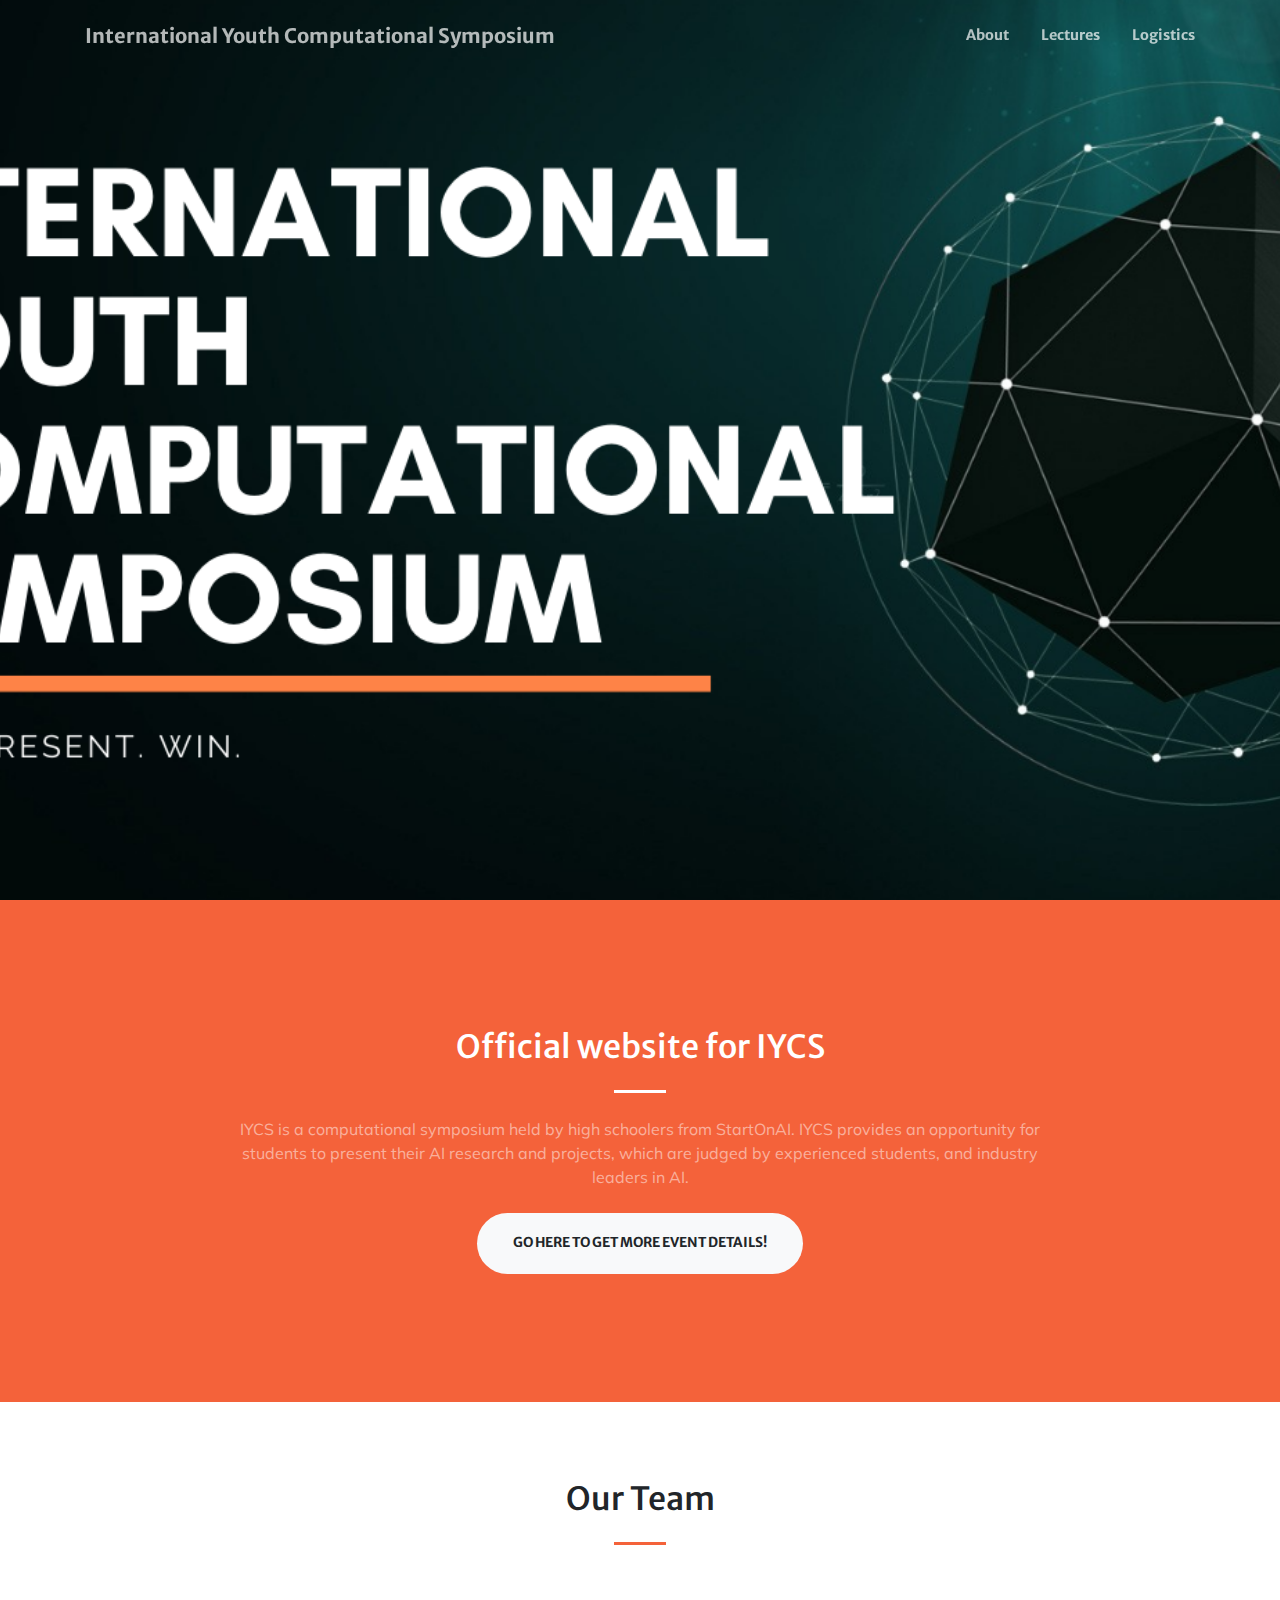
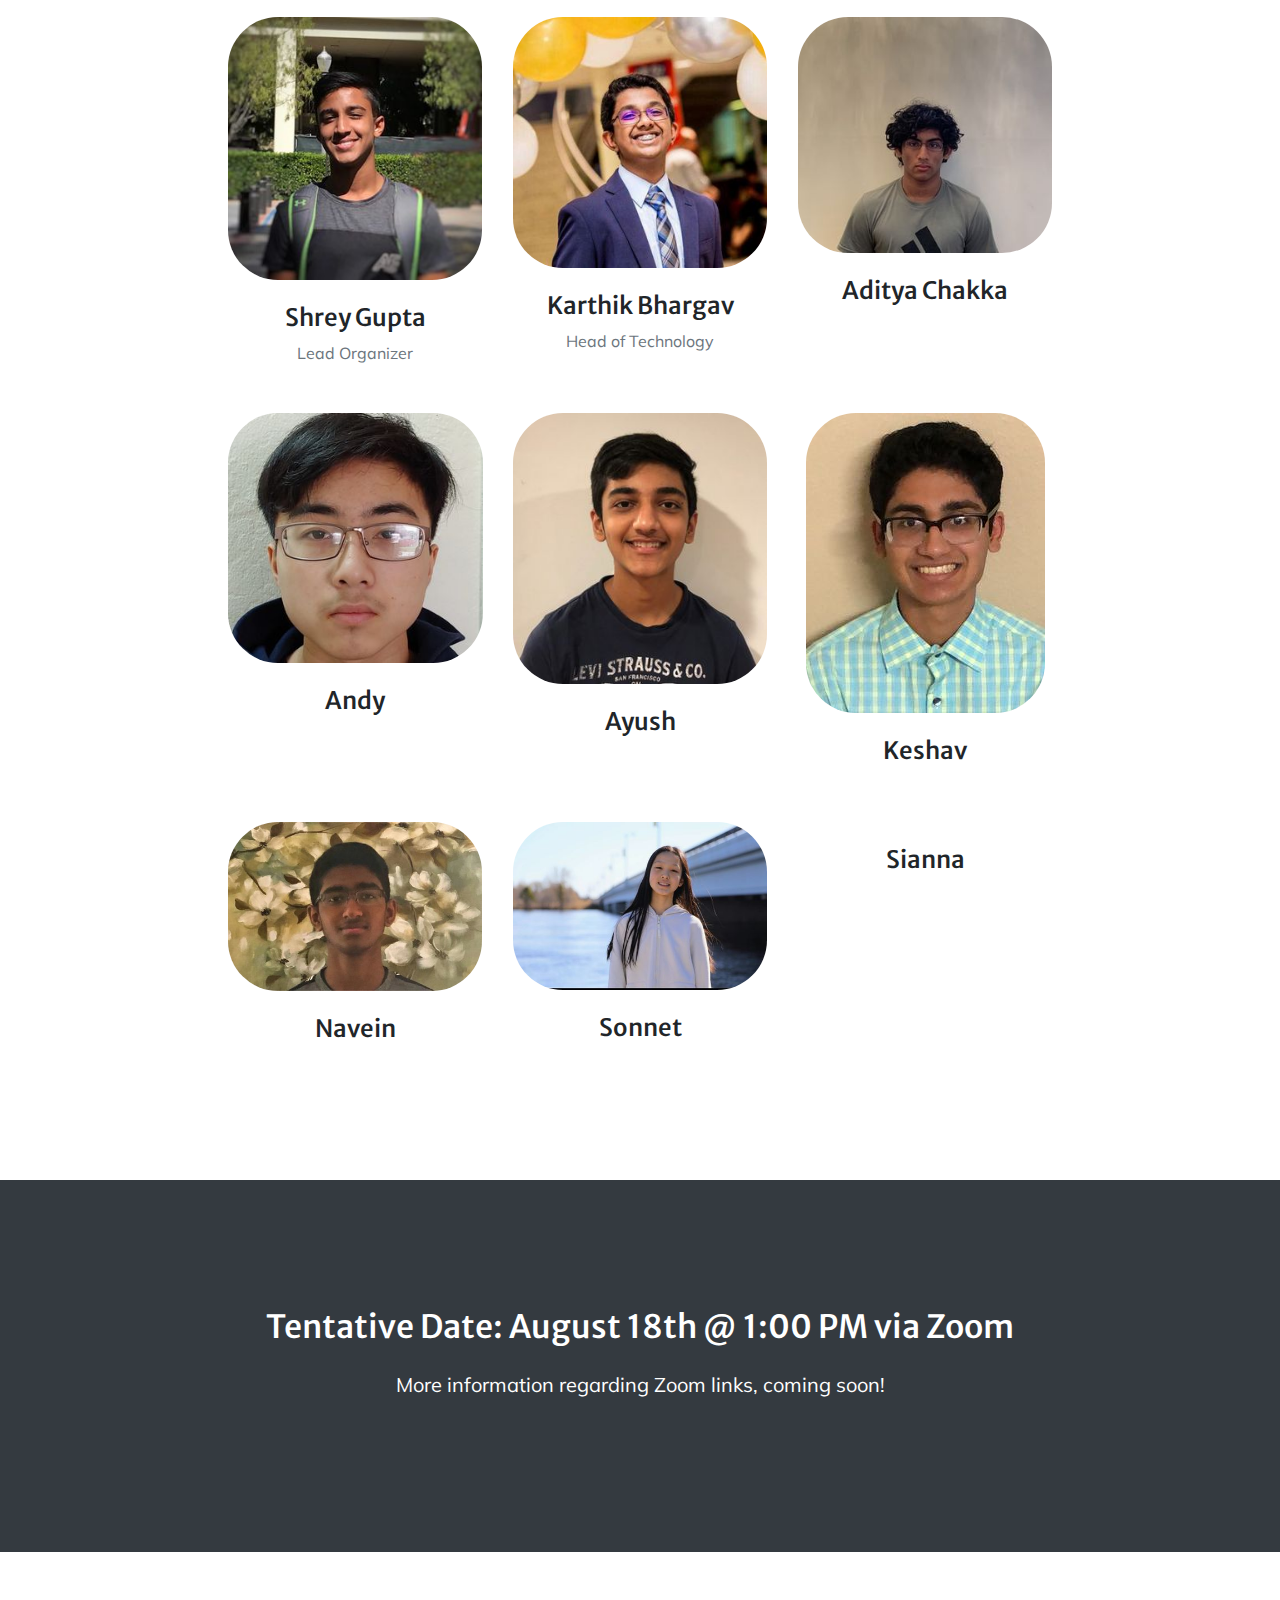
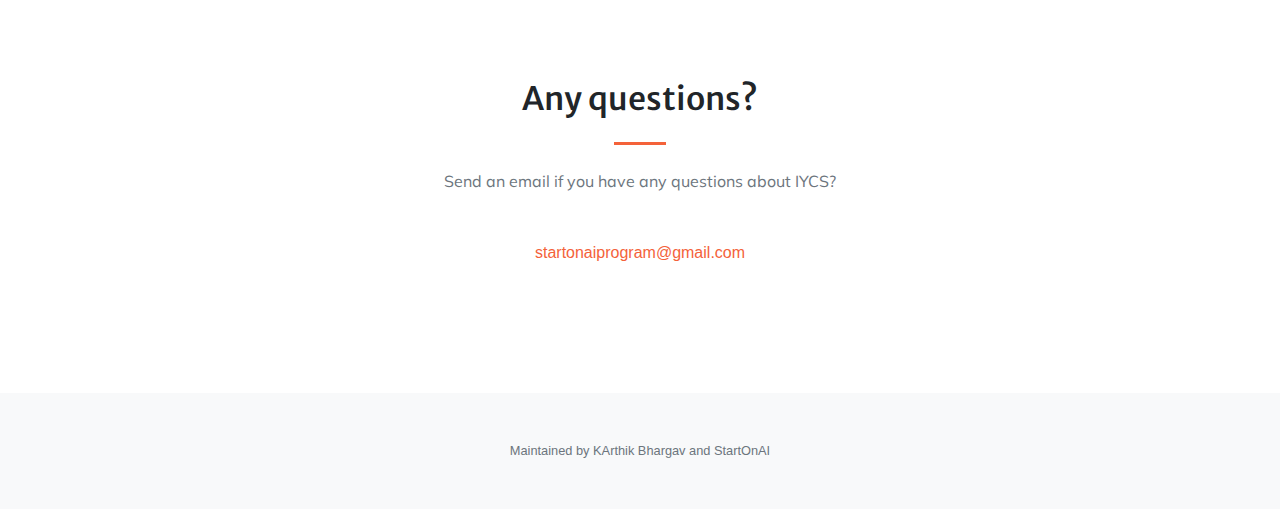
==== index.html @ cd8182fe "Updating Landing" ====
<!DOCTYPE html>
<html lang="en">
    <head>
        <meta charset="utf-8" />
        <meta name="viewport" content="width=device-width, initial-scale=1, shrink-to-fit=no" />
        <meta name="description" content="" />
        <meta name="author" content="" />
        <title>IYCS</title>
        <!-- Favicon-->
        <!-- Font Awesome icons (free version)-->
        <script src="https://use.fontawesome.com/releases/v5.13.0/js/all.js" crossorigin="anonymous"></script>
        <!-- Google fonts-->
        <link href="https://fonts.googleapis.com/css2?family=Athiti:wght@500&family=Merriweather+Sans:wght@800&family=Muli&display=swap" rel="stylesheet">
        <!-- Third party plugin CSS-->
        <link href="https://cdnjs.cloudflare.com/ajax/libs/magnific-popup.js/1.1.0/magnific-popup.min.css" rel="stylesheet" />
        <!-- Core theme CSS (includes Bootstrap)-->
        <link href="css/styles.css" rel="stylesheet" />
    </head>
    <body id="page-top">
        <!-- Navigation-->
        <nav class="navbar navbar-expand-lg navbar-light fixed-top py-3" id="mainNav">
            <div class="container">
                <a class="navbar-brand js-scroll-trigger" href="#page-top">International Youth Computational Symposium</a>
                <button class="navbar-toggler navbar-toggler-right" type="button" data-toggle="collapse" data-target="#navbarResponsive" aria-controls="navbarResponsive" aria-expanded="false" aria-label="Toggle navigation"><span class="navbar-toggler-icon"></span></button>
                <div class="collapse navbar-collapse" id="navbarResponsive">
                    <ul class="navbar-nav ml-auto my-2 my-lg-0">
                        <li class="nav-item"><a class="nav-link js-scroll-trigger" href="about.html">About</a></li>
                        <li class="nav-item"><a class="nav-link js-scroll-trigger" href="#services">Lectures</a></li>
                        <li class="nav-item"><a class="nav-link js-scroll-trigger" href="projects.html">Logistics</a></li>
                    </ul>
                </div>
            </div>
        </nav>
        <!-- Masthead-->
        <header class="masthead">
            <div class="container h-100">
                <div class="row h-100 align-items-center justify-content-center text-center">
                    <div class="col-lg-8" style="padding-bottom: 250px;">
                        <!-- <p class="text-white-75 font-weight-light mb-5">This is the official website for TJ Mobile Apps Club! This is where you will find our lectures, projects, upcoming events, and opportunities</p> -->
                        <!-- <a class="btn btn-primary btn-xl js-scroll-trigger" href="#about">Find Out More</a> -->
                    </div>
                </div>
            </div>
        </header>
        <!-- About-->


        <section class="page-section bg-primary" style="margin-bottom: -50px;" id="about">
            <div class="container">
                <div class="row justify-content-center">
                    <div class="col-lg-9 text-center">
                        <h2 class="text-white mt-0">Official website for IYCS</h2>
                        <hr class="divider light my-4" />
                        <p class="text-white-50 mb-4">IYCS is a computational symposium held by high schoolers from StartOnAI. IYCS provides an opportunity for students to present their AI research and projects, which are judged by experienced students, and industry leaders in AI.</p>
                        <a class="btn btn-light btn-xl js-scroll-trigger" href="logistics.html">Go here to get more event details!</a>
                    </div>
                </div>
            </div>
        </section> 


        <!-- Services-->
        <section class="page-section" id="services">
            <div class="container">
                <h2 class="text-center mt-0">Our Team</h2>
                <hr class="divider my-4" />
                <div class="row">
                    <div class="col-lg-3 col-md-6 text-center">
                        <div class="mt-5">
                            <img class="img-fluid" src="img/portfolio/thumbnails/shrey.png" alt="" />
                            <h3 class="h4 mb-2">Shrey Gupta</h3>
                            <p class="text-muted mb-0">Lead Organizer</p>
                        </div>
                    </div>
                    <div class="col-lg-3 col-md-6 text-center">
                        <div class="mt-5">
                            <img class="img-fluid" src="img/portfolio/thumbnails/karthik.png" alt="" />
                            <h3 class="h4 mb-2">Karthik Bhargav</h3>
                            <p class="text-muted mb-0">Head of Technology</p>
                        </div>
                    </div>
                    <div class="col-lg-3 col-md-6 text-center">
                        <div class="mt-5">
                            <img class="img-fluid" src="img/portfolio/thumbnails/aditya.png" alt="" />
                            <h3 class="h4 mb-2">Aditya Chakka</h3>
                            <p class="text-muted mb-0"></p>
                        </div>
                    </div>
                </div>
                <div class="row">
                    <div class="col-lg-3 col-md-6 text-center">
                        <div class="mt-5">
                            <img class="img-fluid" src="img/portfolio/thumbnails/andy.png" alt="" />
                            <h3 class="h4 mb-2">Andy</h3>
                            <p class="text-muted mb-0"></p>
                        </div>
                    </div>
                    <div class="col-lg-3 col-md-6 text-center">
                        <div class="mt-5">
                            <img class="img-fluid" src="img/portfolio/thumbnails/ayush.png" alt="" />
                            <h3 class="h4 mb-2">Ayush</h3>
                            <p class="text-muted mb-0"></p>
                        </div>
                    </div>
                    <div class="col-lg-3 col-md-6 text-center">
                        <div class="mt-5">
                            <img class="img-fluid" src="img/portfolio/thumbnails/keshav.png" alt="" />
                            <h3 class="h4 mb-2">Keshav</h3>
                            <p class="text-muted mb-0"></p>
                        </div>
                    </div>
                </div>
                <div class="row">
                    <div class="col-lg-3 col-md-6 text-center">
                        <div class="mt-5">
                            <img class="img-fluid" src="img/portfolio/thumbnails/navein.png" alt="" />
                            <h3 class="h4 mb-2">Navein</h3>
                            <p class="text-muted mb-0"></p>
                        </div>
                    </div>
                    <div class="col-lg-3 col-md-6 text-center">
                        <div class="mt-5">
                            <img class="img-fluid" src="img/portfolio/thumbnails/sonnet.png" alt="" />
                            <h3 class="h4 mb-2">Sonnet</h3>
                            <p class="text-muted mb-0"></p>
                        </div>
                    </div>
                    <div class="col-lg-3 col-md-6 text-center">
                        <div class="mt-5">
                            <img class="img-fluid" src="img/portfolio/thumbnails/ics.png" alt="" />
                            <h3 class="h4 mb-2">Sianna</h3>
                            <p class="text-muted mb-0"></p>
                        </div>
                    </div>
                </div>
            </div>
        </section>
        <!-- Portfolio-->
        
        
        <!-- Call to action-->
        <section class="page-section bg-dark text-white">
            <div class="container text-center">
                <h2 class="mb-4">Tentative Date: August 18th @ 1:00 PM via Zoom </h2>
                <p class="mb-4" style="font-size: 20px;">More information regarding Zoom links, coming soon!</p>
                <!-- <a class="btn btn-light btn-xl" href="https://startbootstrap.com/themes/creative/">Download Now!</a> -->
            </div>
        </section>
        <!-- Contact-->
        <section class="page-section" id="contact">
            <div class="container">
                <div class="row justify-content-center">
                    <div class="col-lg-8 text-center">
                        <h2 class="mt-0">Any questions?</h2>
                        <hr class="divider my-4" />
                        <p class="text-muted mb-5">Send an email if you have any questions about IYCS?</p>
                    </div>
                </div>
                <div class="row justify-content-center">
                    <div class="col-lg-4 text-center">
                        <i class="fas fa-envelope fa-3x mb-3 text-muted"></i>
                        <!-- Make sure to change the email address in BOTH the anchor text and the link target below!-->
                        <a class="d-block" href="mailto:startonaiprogram@gmail.com">startonaiprogram@gmail.com</a>
                    </div>
                </div>
            </div>
        </section>
        <!-- Footer-->
        <footer class="bg-light py-5">
            <div class="container"><div class="small text-center text-muted">Maintained by KArthik Bhargav and StartOnAI</div></div>
        </footer>
        <!-- Bootstrap core JS-->
        <script src="https://cdnjs.cloudflare.com/ajax/libs/jquery/3.5.1/jquery.min.js"></script>
        <script src="https://stackpath.bootstrapcdn.com/bootstrap/4.5.0/js/bootstrap.bundle.min.js"></script>
        <!-- Third party plugin JS-->
        <script src="https://cdnjs.cloudflare.com/ajax/libs/jquery-easing/1.4.1/jquery.easing.min.js"></script>
        <script src="https://cdnjs.cloudflare.com/ajax/libs/magnific-popup.js/1.1.0/jquery.magnific-popup.min.js"></script>
        <!-- Core theme JS-->
        <script src="js/scripts.js"></script>
    </body>
</html>
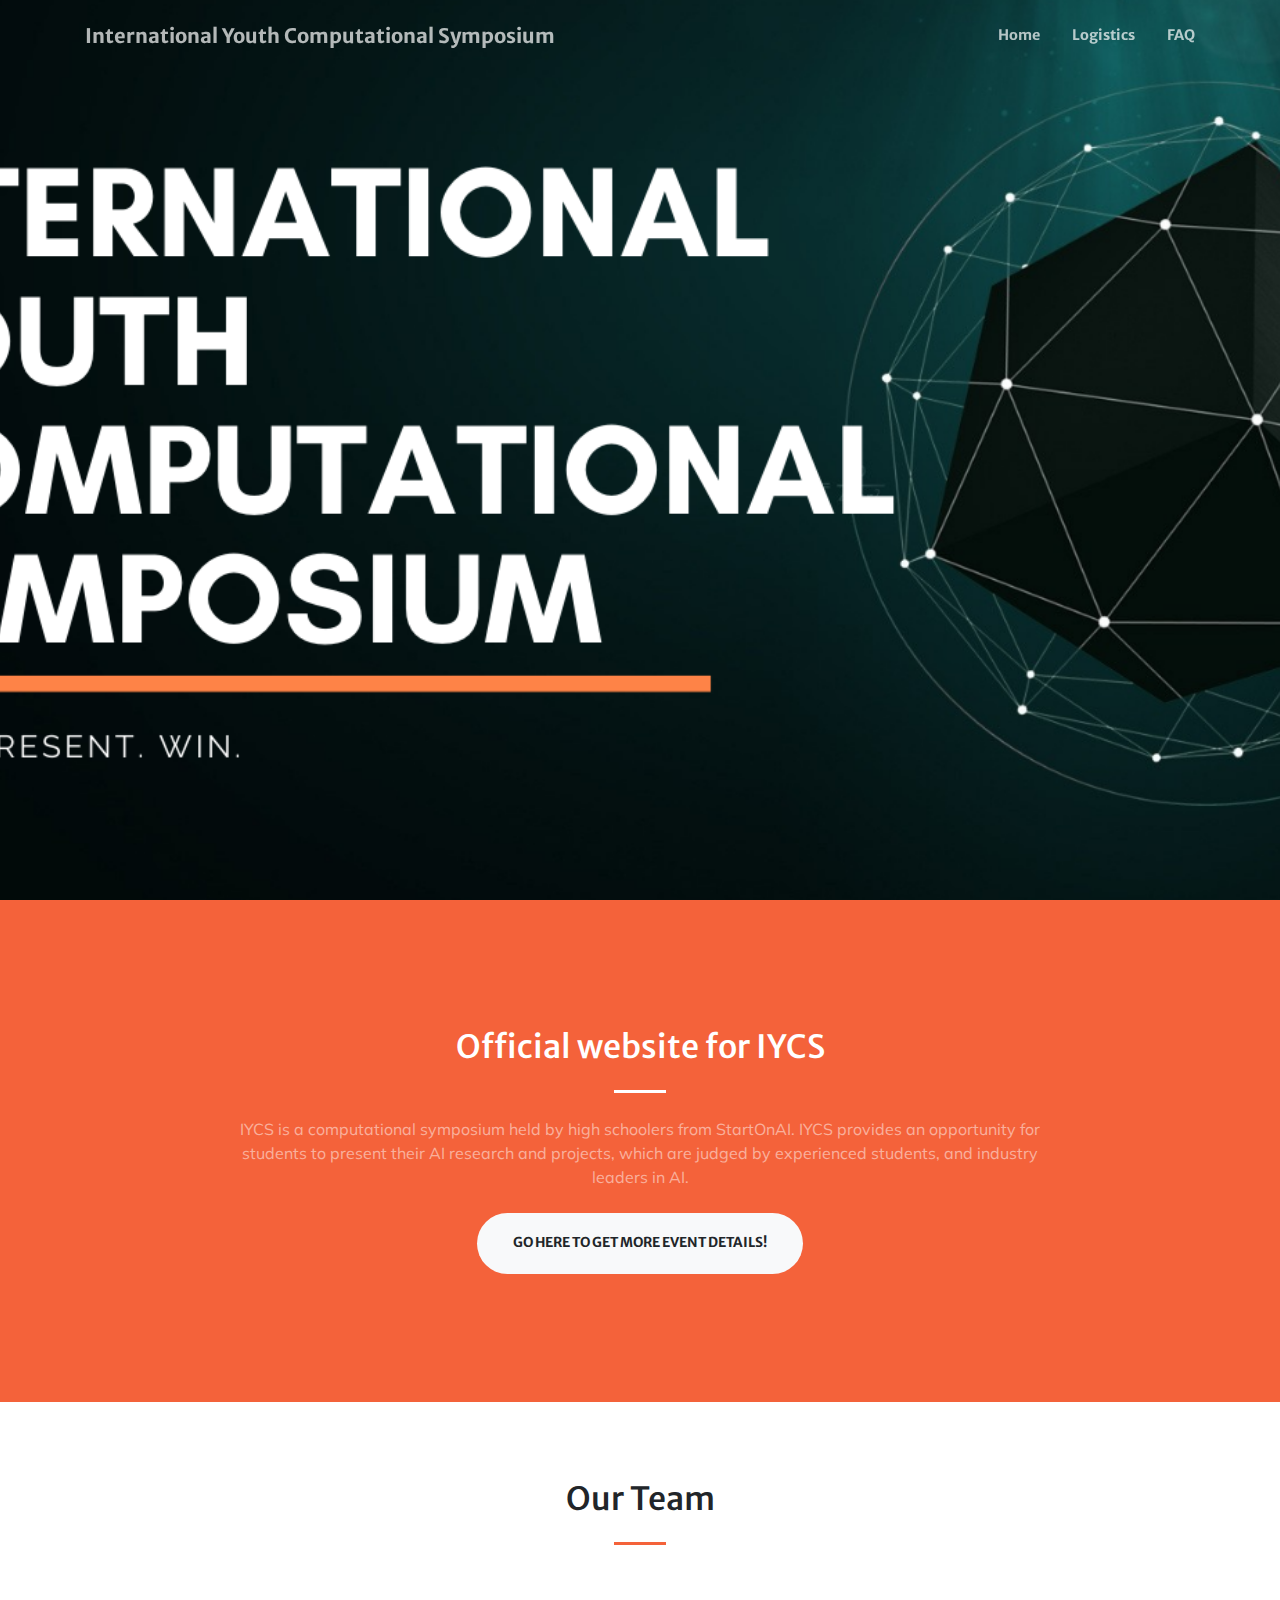
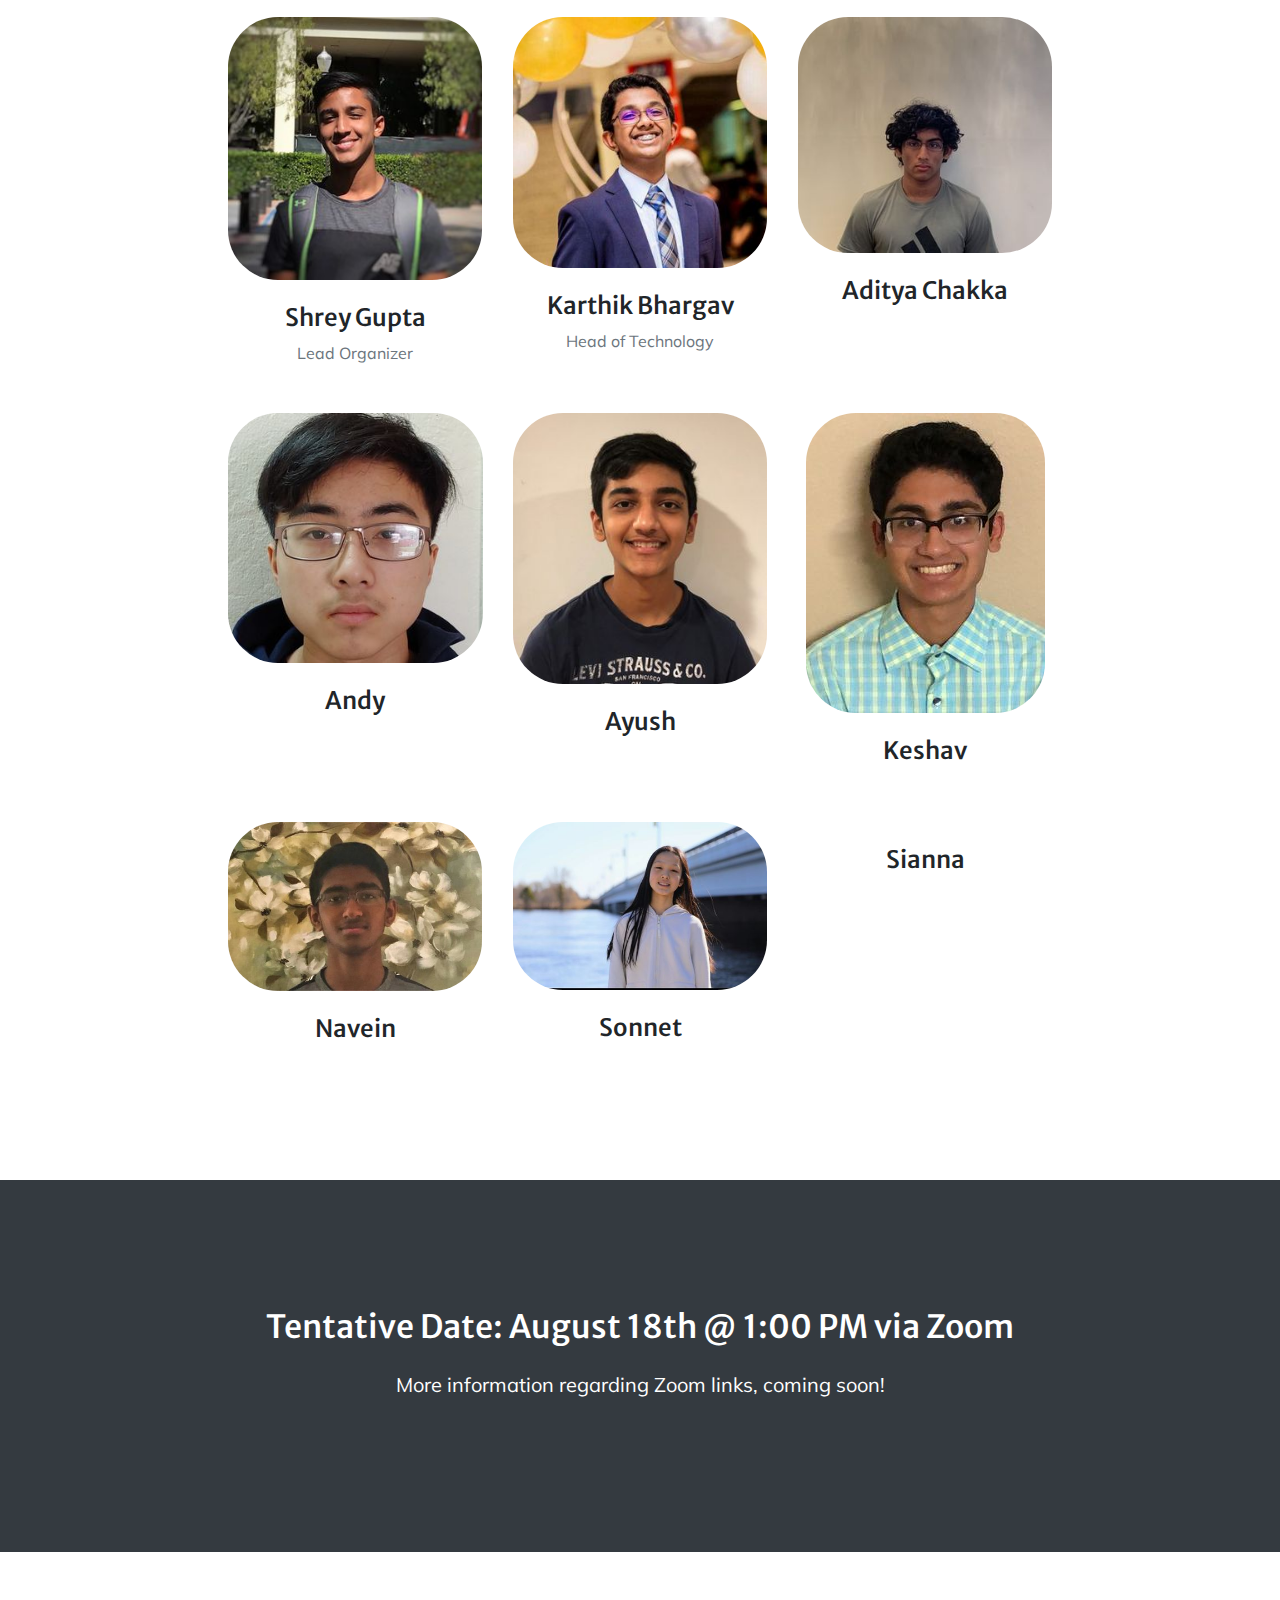
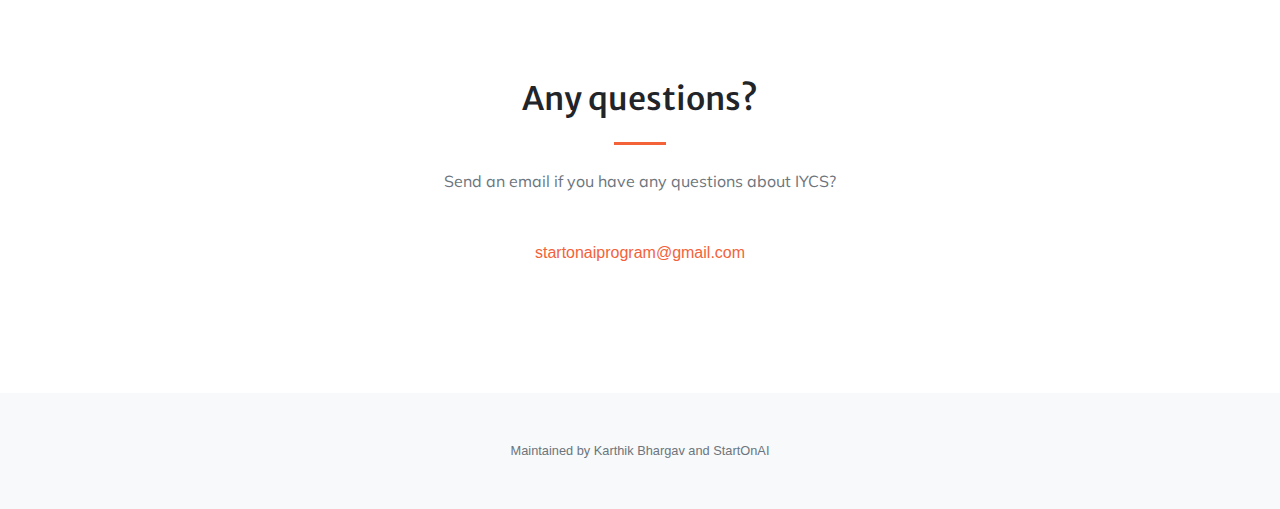
==== commit b3b73840: "Changing URLs, and orz" ====
--- a/index.html
+++ b/index.html
@@ -24,9 +24,9 @@
                 <button class="navbar-toggler navbar-toggler-right" type="button" data-toggle="collapse" data-target="#navbarResponsive" aria-controls="navbarResponsive" aria-expanded="false" aria-label="Toggle navigation"><span class="navbar-toggler-icon"></span></button>
                 <div class="collapse navbar-collapse" id="navbarResponsive">
                     <ul class="navbar-nav ml-auto my-2 my-lg-0">
-                        <li class="nav-item"><a class="nav-link js-scroll-trigger" href="about.html">About</a></li>
-                        <li class="nav-item"><a class="nav-link js-scroll-trigger" href="#services">Lectures</a></li>
-                        <li class="nav-item"><a class="nav-link js-scroll-trigger" href="projects.html">Logistics</a></li>
+                        <li class="nav-item"><a class="nav-link js-scroll-trigger" href="index.html">Home</a></li>
+                        <li class="nav-item"><a class="nav-link js-scroll-trigger" href="logistics.html">Logistics</a></li>
+                        <li class="nav-item"><a class="nav-link js-scroll-trigger" href="faq.html">FAQ</a></li>
                     </ul>
                 </div>
             </div>
@@ -167,7 +167,7 @@
         </section>
         <!-- Footer-->
         <footer class="bg-light py-5">
-            <div class="container"><div class="small text-center text-muted">Maintained by KArthik Bhargav and StartOnAI</div></div>
+            <div class="container"><div class="small text-center text-muted">Maintained by Karthik Bhargav and StartOnAI</div></div>
         </footer>
         <!-- Bootstrap core JS-->
         <script src="https://cdnjs.cloudflare.com/ajax/libs/jquery/3.5.1/jquery.min.js"></script>
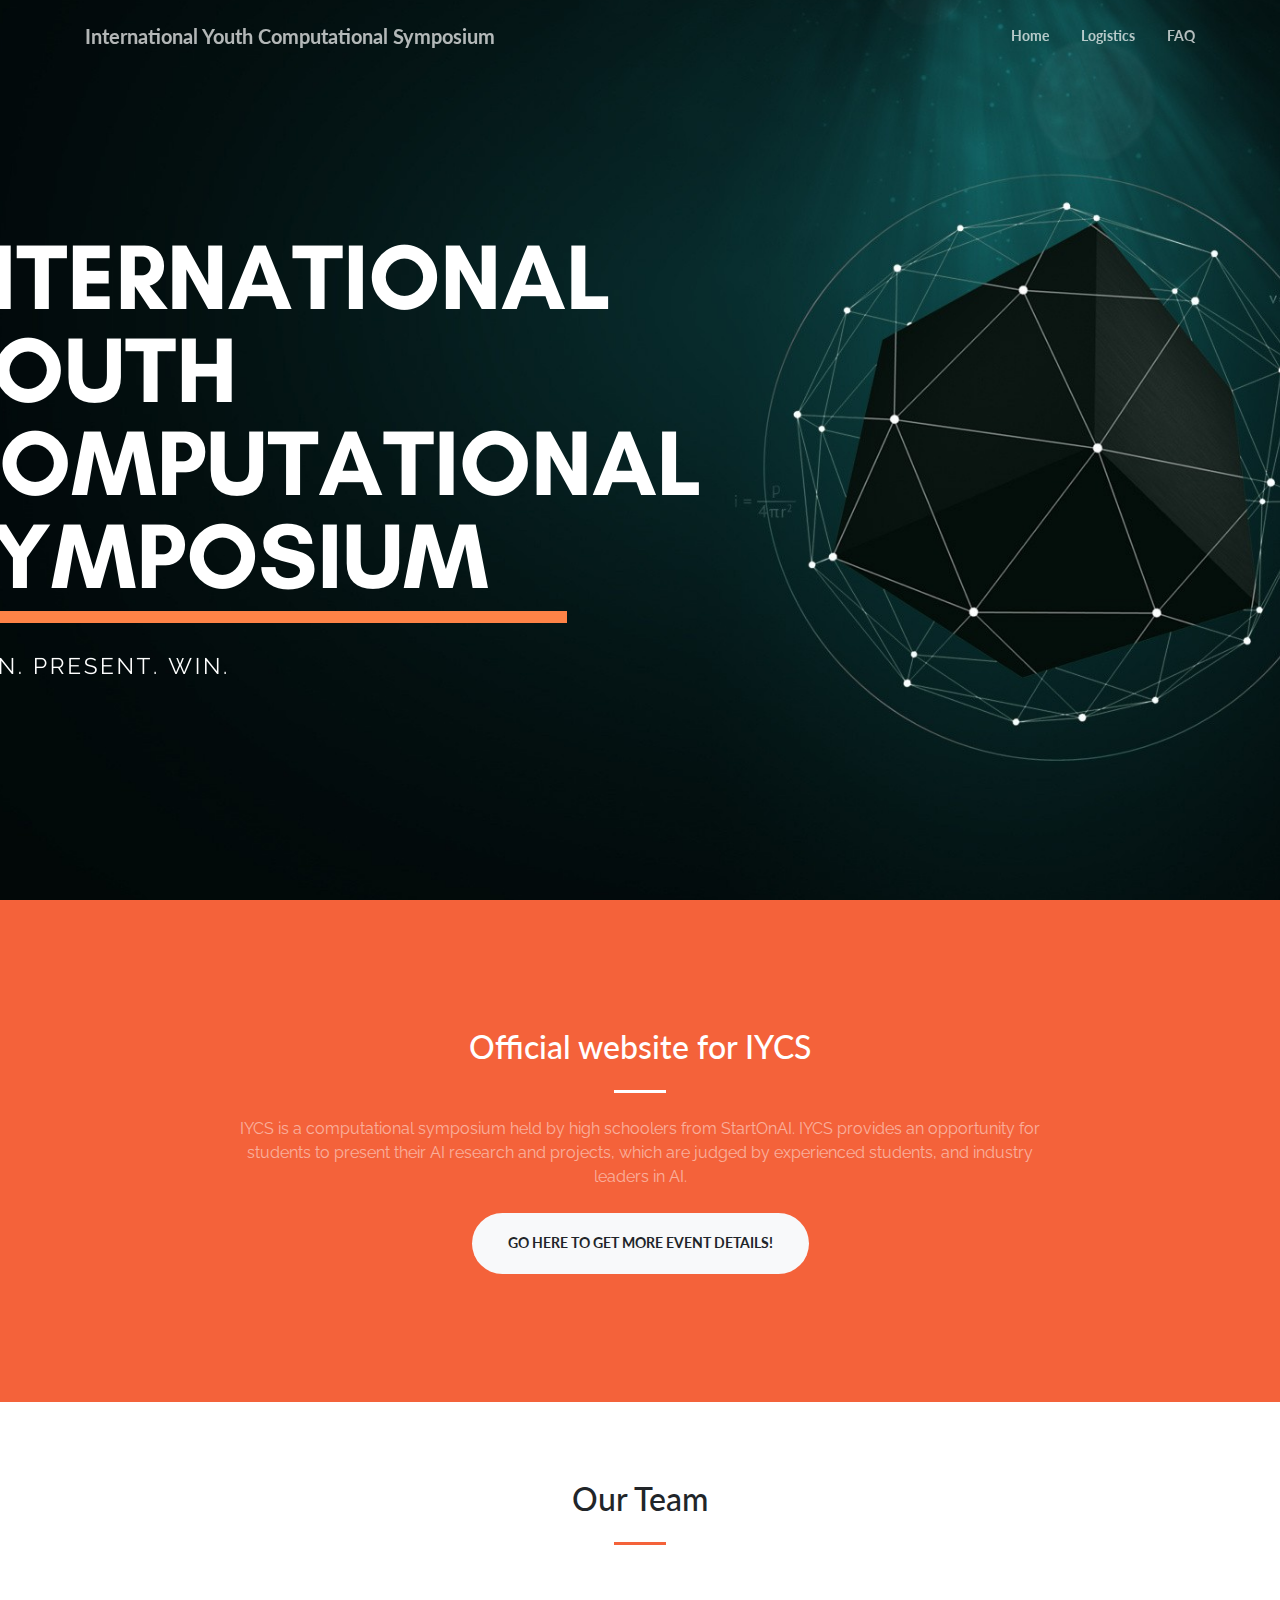
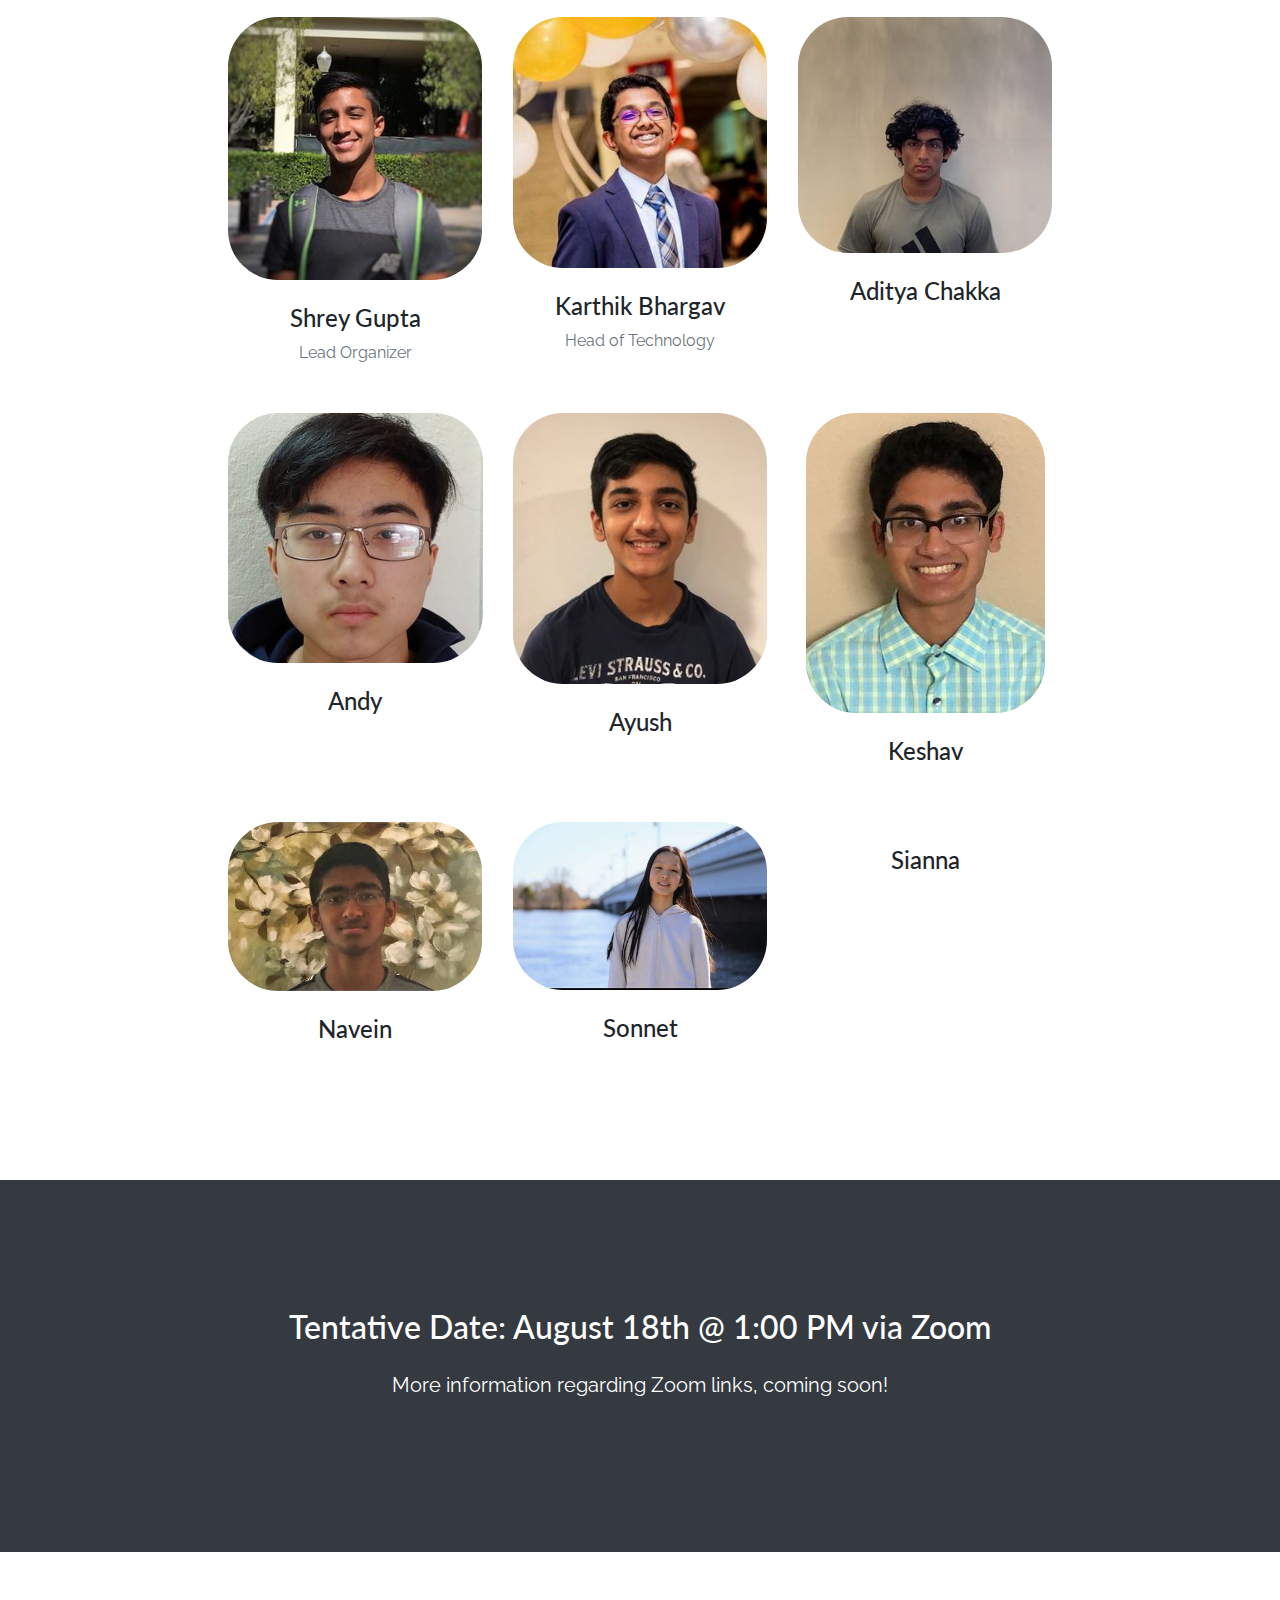
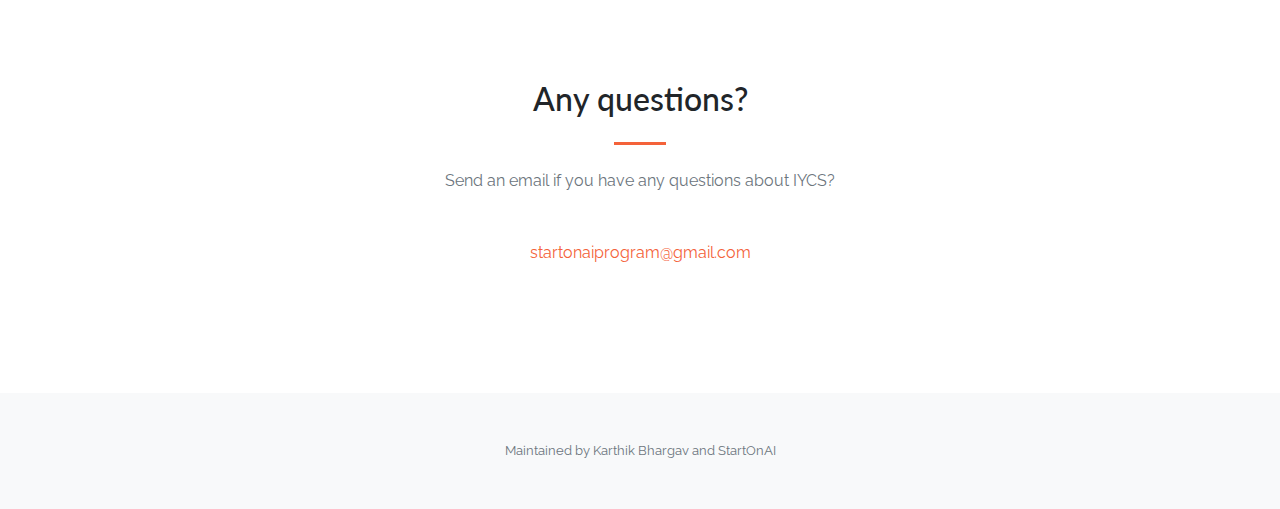
==== commit a897198f: "updating fonts" ====
--- a/index.html
+++ b/index.html
@@ -10,8 +10,7 @@
         <!-- Font Awesome icons (free version)-->
         <script src="https://use.fontawesome.com/releases/v5.13.0/js/all.js" crossorigin="anonymous"></script>
         <!-- Google fonts-->
-        <link href="https://fonts.googleapis.com/css2?family=Athiti:wght@500&family=Merriweather+Sans:wght@800&family=Muli&display=swap" rel="stylesheet">
-        <!-- Third party plugin CSS-->
+        <link href="https://fonts.googleapis.com/css2?family=Lato:wght:800&family=Raleway:wght@400display=swap" rel="stylesheet">        <!-- Third party plugin CSS-->
         <link href="https://cdnjs.cloudflare.com/ajax/libs/magnific-popup.js/1.1.0/magnific-popup.min.css" rel="stylesheet" />
         <!-- Core theme CSS (includes Bootstrap)-->
         <link href="css/styles.css" rel="stylesheet" />
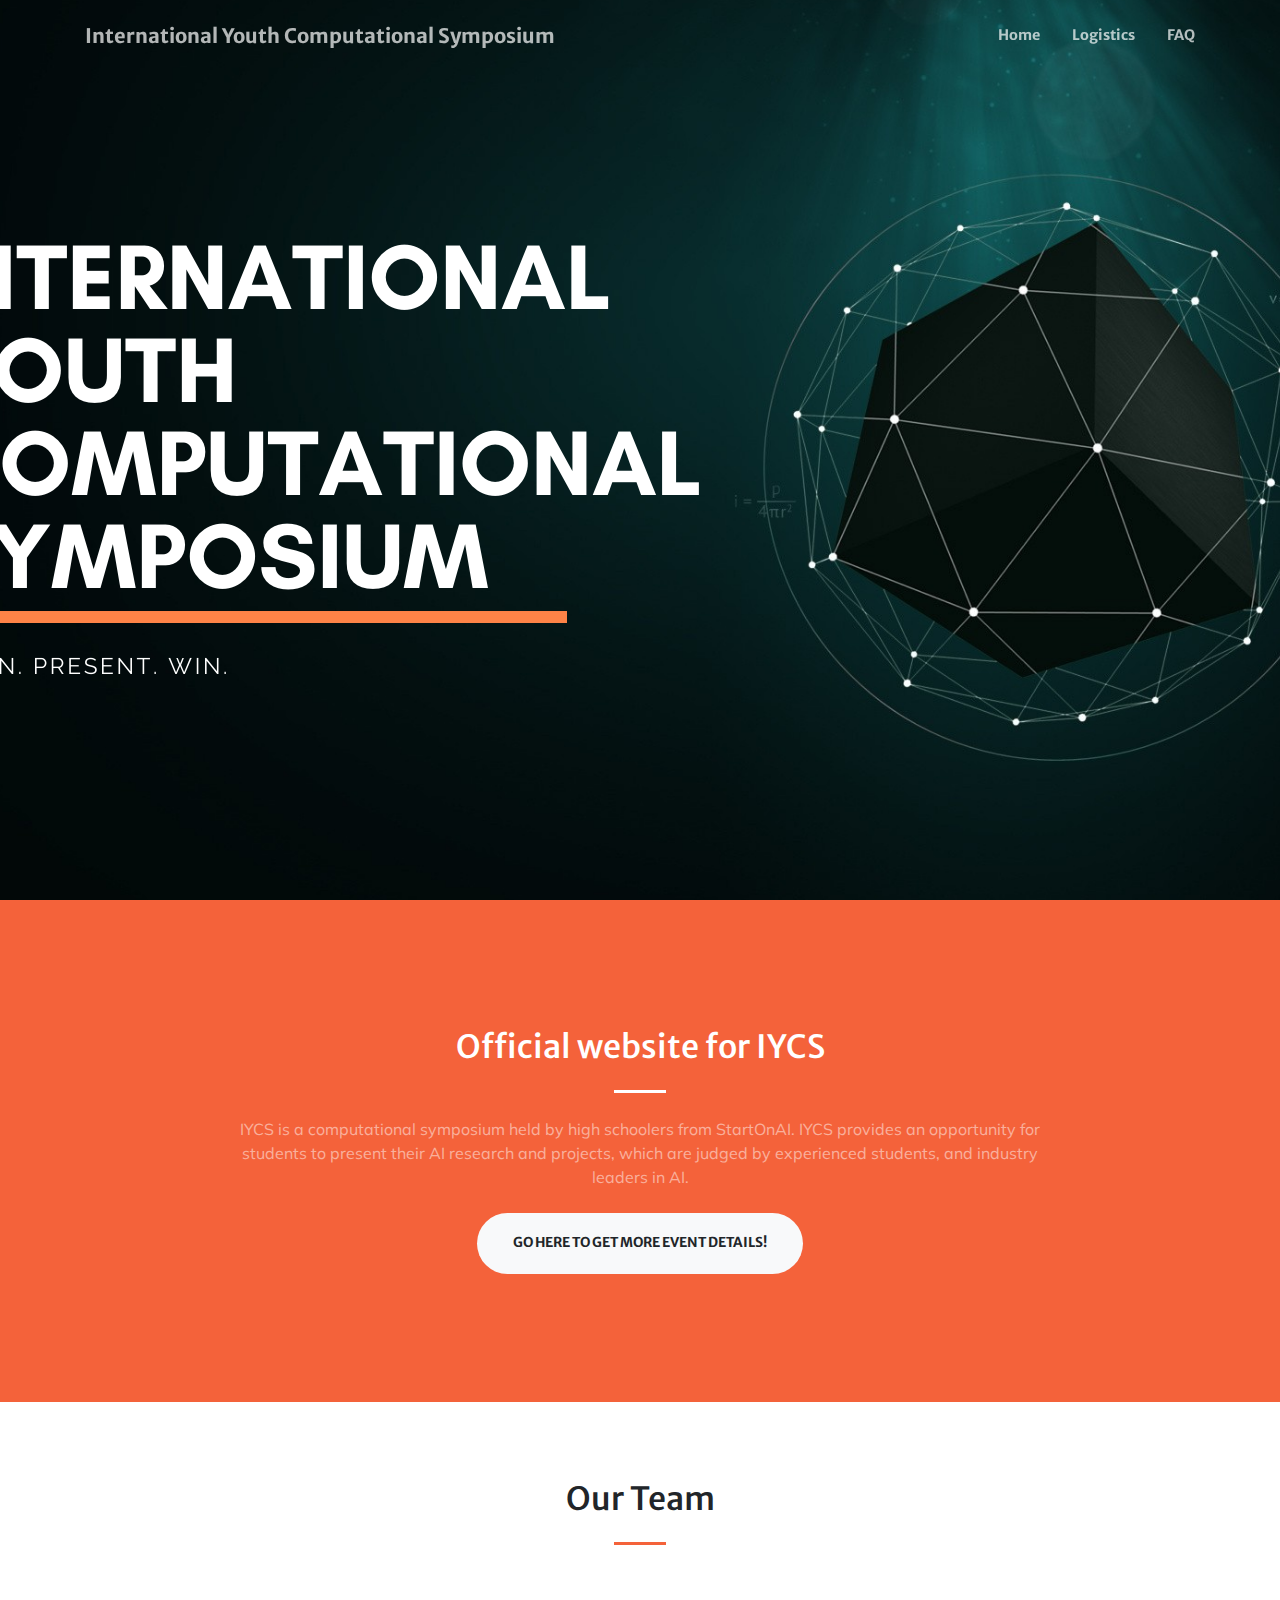
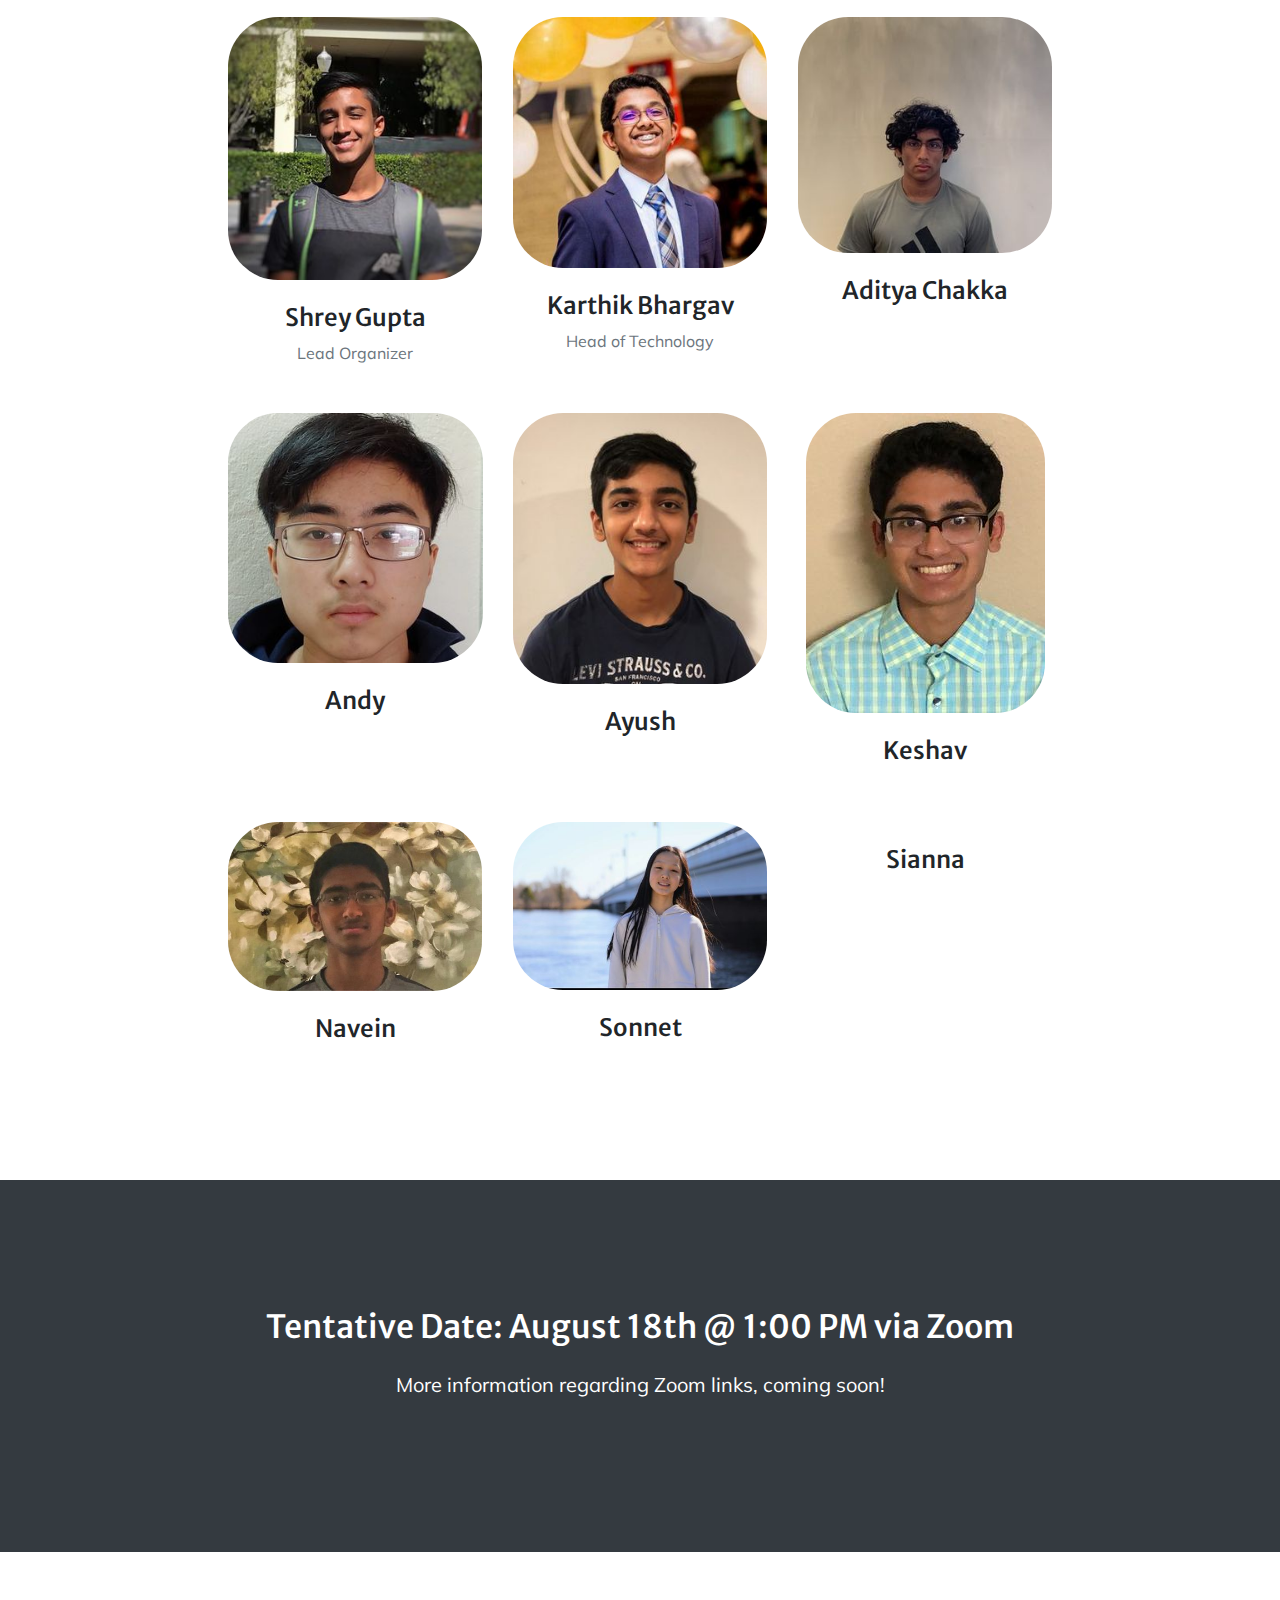
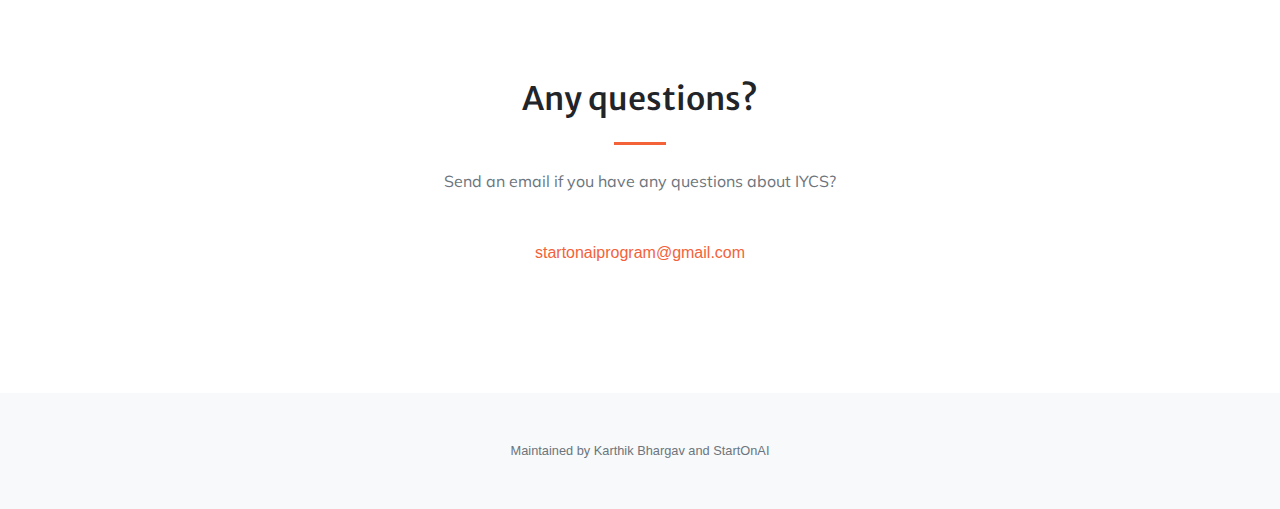
==== commit ce1eeaf7: "Revert "updating fonts"" ====
--- a/index.html
+++ b/index.html
@@ -10,7 +10,8 @@
         <!-- Font Awesome icons (free version)-->
         <script src="https://use.fontawesome.com/releases/v5.13.0/js/all.js" crossorigin="anonymous"></script>
         <!-- Google fonts-->
-        <link href="https://fonts.googleapis.com/css2?family=Lato:wght:800&family=Raleway:wght@400display=swap" rel="stylesheet">        <!-- Third party plugin CSS-->
+        <link href="https://fonts.googleapis.com/css2?family=Athiti:wght@500&family=Merriweather+Sans:wght@800&family=Muli&display=swap" rel="stylesheet">
+        <!-- Third party plugin CSS-->
         <link href="https://cdnjs.cloudflare.com/ajax/libs/magnific-popup.js/1.1.0/magnific-popup.min.css" rel="stylesheet" />
         <!-- Core theme CSS (includes Bootstrap)-->
         <link href="css/styles.css" rel="stylesheet" />
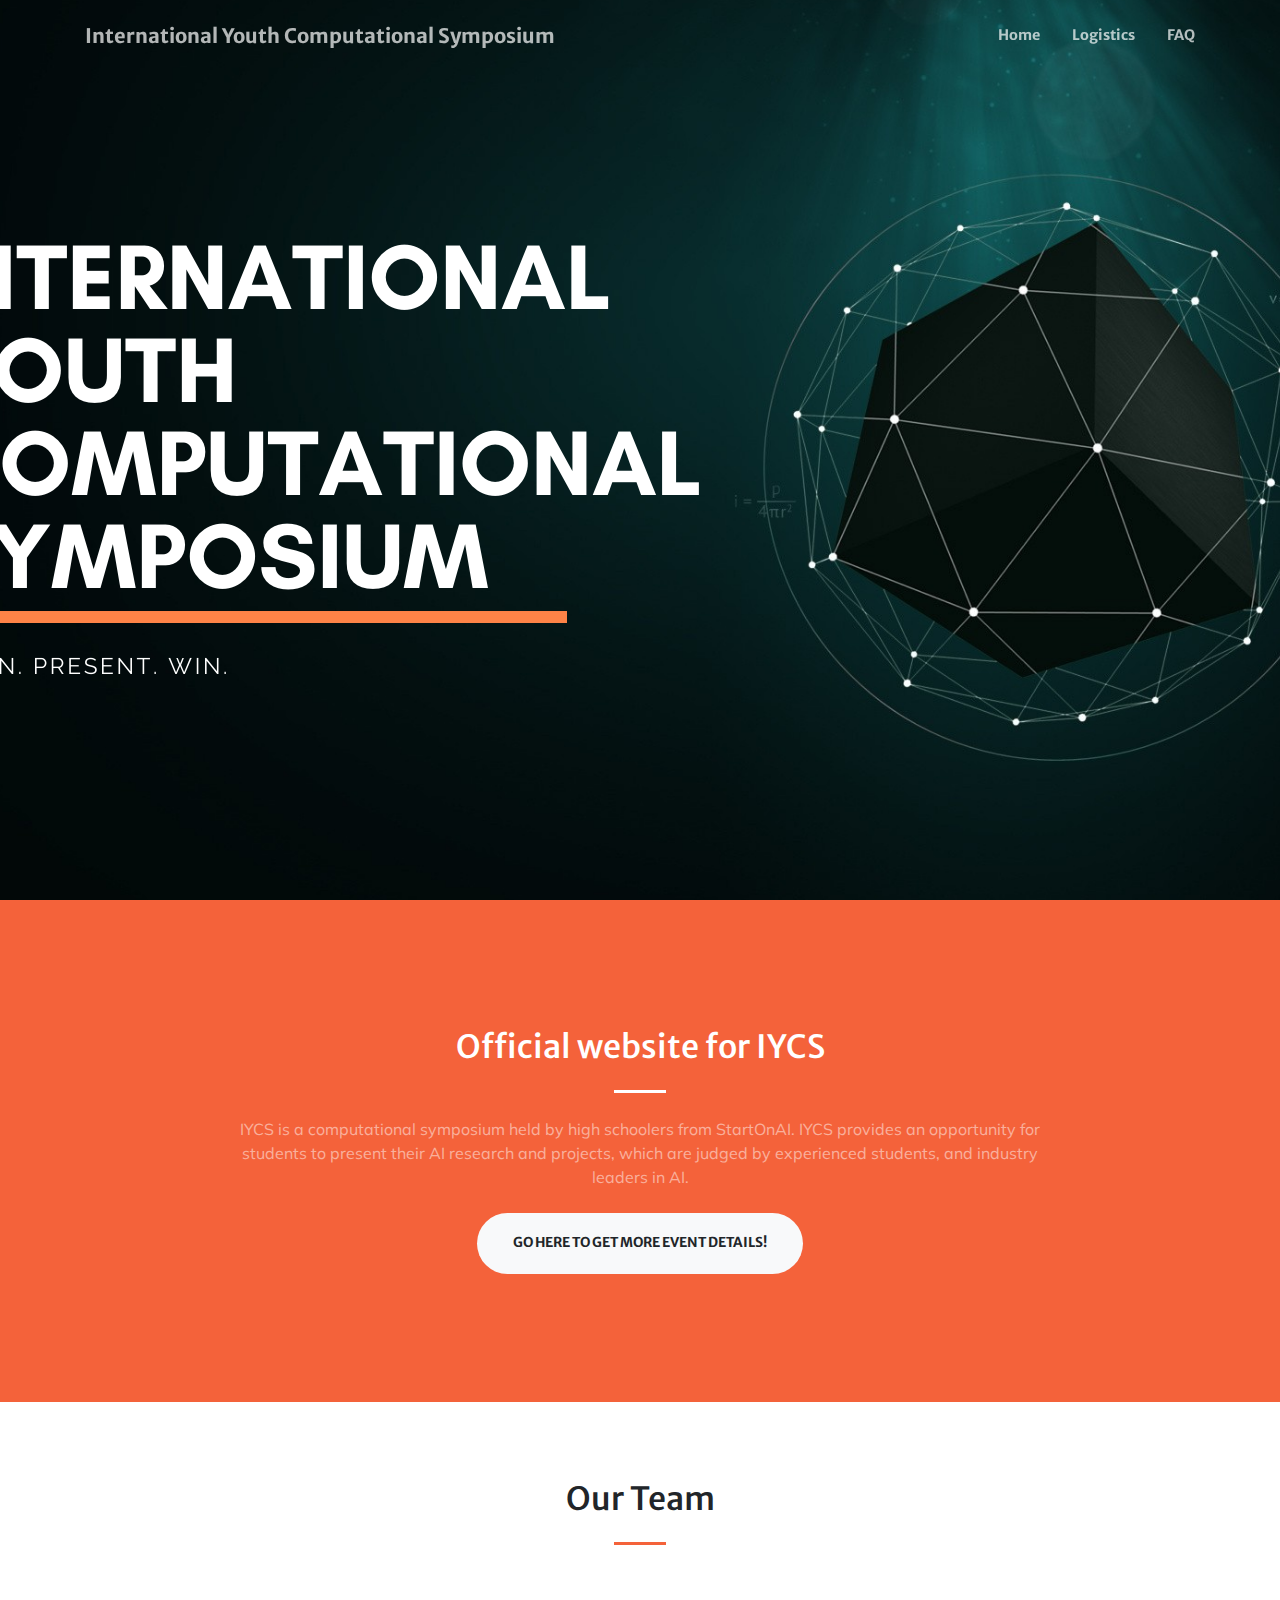
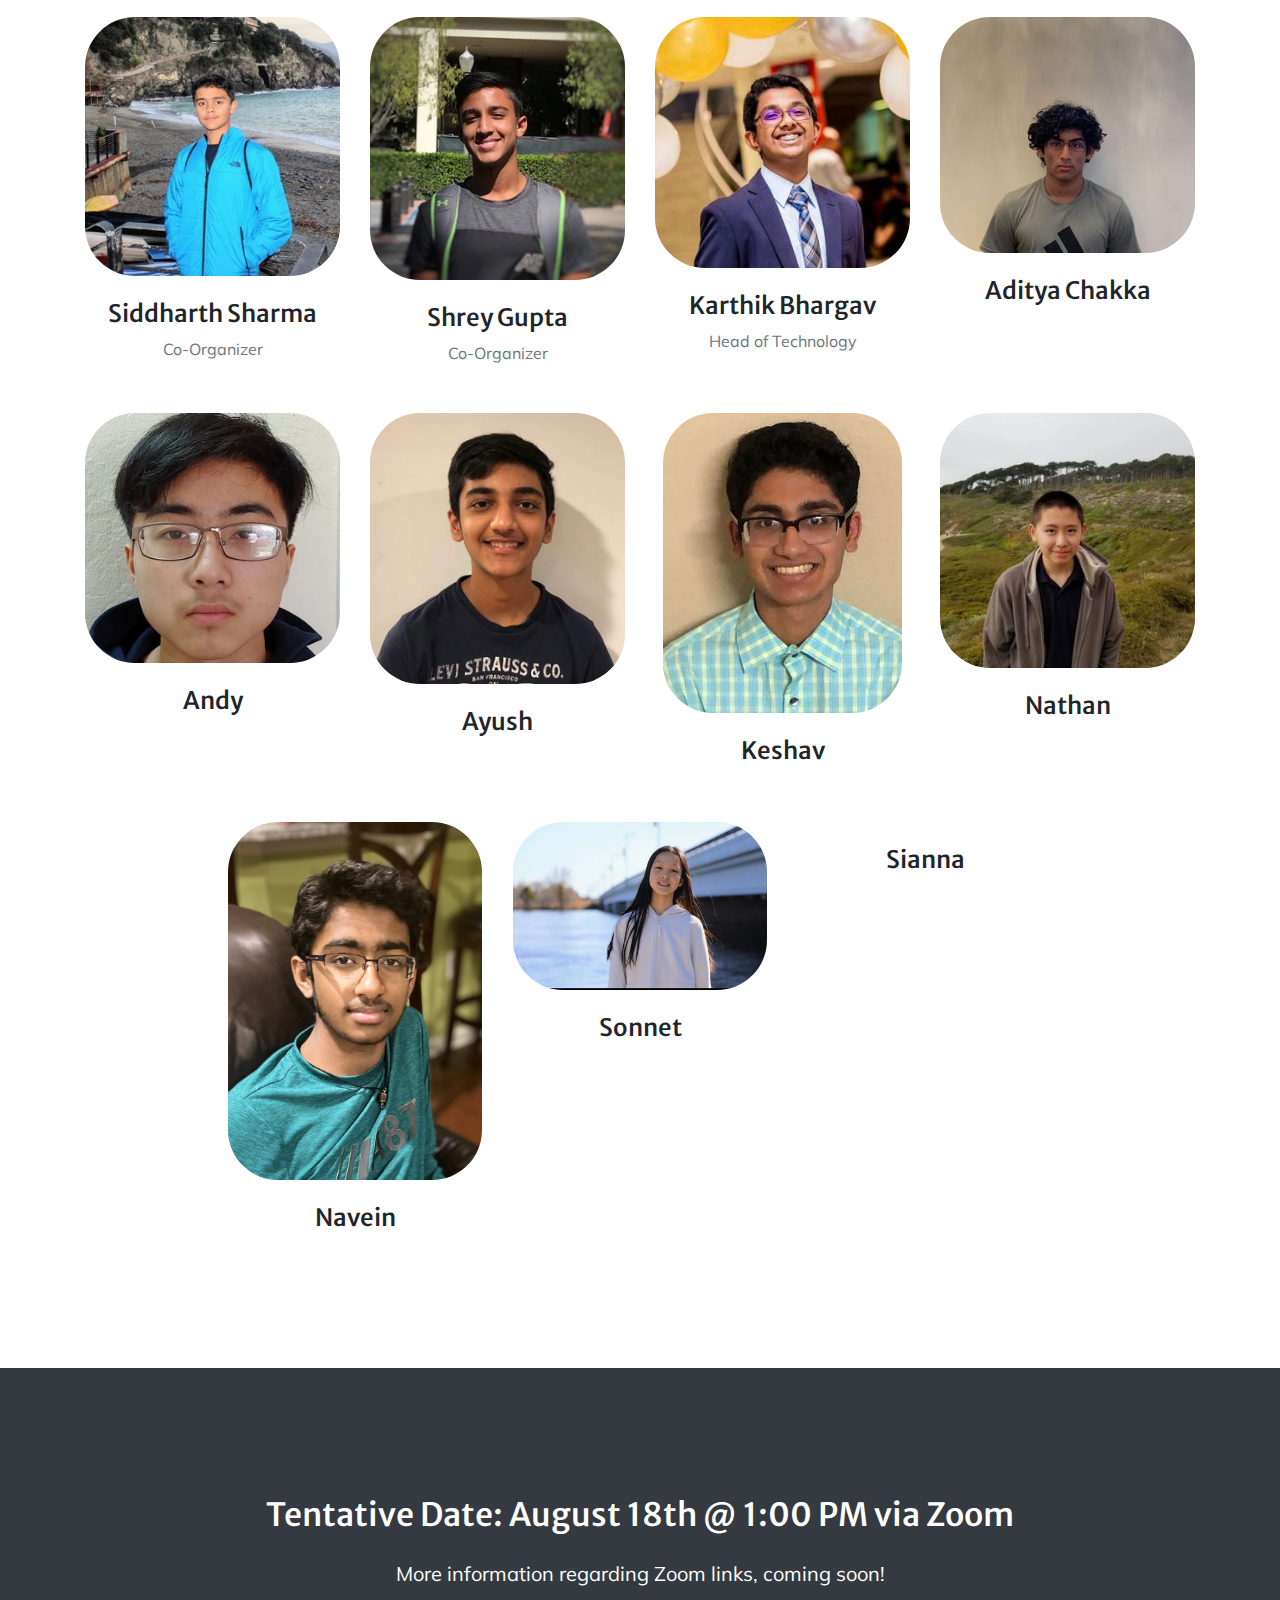
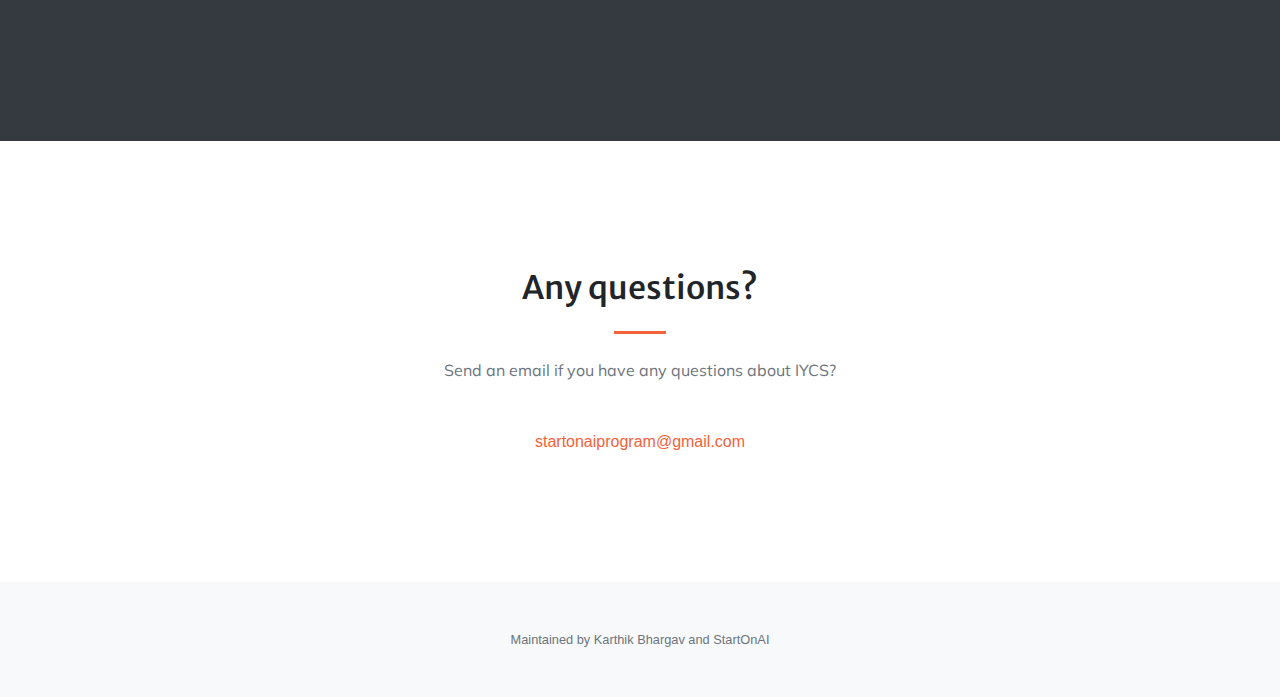
==== commit a8b9d7ea: "adding ppls sfasdkfasd" ====
--- a/index.html
+++ b/index.html
@@ -67,9 +67,16 @@
                 <div class="row">
                     <div class="col-lg-3 col-md-6 text-center">
                         <div class="mt-5">
+                            <img class="img-fluid" src="img/portfolio/thumbnails/sid.png" alt="" />
+                            <h3 class="h4 mb-2">Siddharth Sharma</h3>
+                            <p class="text-muted mb-0">Co-Organizer</p>
+                        </div>
+                    </div>
+                    <div class="col-lg-3 col-md-6 text-center">
+                        <div class="mt-5">
                             <img class="img-fluid" src="img/portfolio/thumbnails/shrey.png" alt="" />
                             <h3 class="h4 mb-2">Shrey Gupta</h3>
-                            <p class="text-muted mb-0">Lead Organizer</p>
+                            <p class="text-muted mb-0">Co-Organizer</p>
                         </div>
                     </div>
                     <div class="col-lg-3 col-md-6 text-center">
@@ -109,11 +116,18 @@
                             <p class="text-muted mb-0"></p>
                         </div>
                     </div>
+                    <div class="col-lg-3 col-md-6 text-center">
+                        <div class="mt-5">
+                            <img class="img-fluid" src="img/portfolio/thumbnails/nathan.png" alt="" />
+                            <h3 class="h4 mb-2">Nathan</h3>
+                            <p class="text-muted mb-0"></p>
+                        </div>
+                    </div>
                 </div>
                 <div class="row">
                     <div class="col-lg-3 col-md-6 text-center">
                         <div class="mt-5">
-                            <img class="img-fluid" src="img/portfolio/thumbnails/navein.png" alt="" />
+                            <img class="img-fluid" src="img/portfolio/thumbnails/na.png" alt="" />
                             <h3 class="h4 mb-2">Navein</h3>
                             <p class="text-muted mb-0"></p>
                         </div>
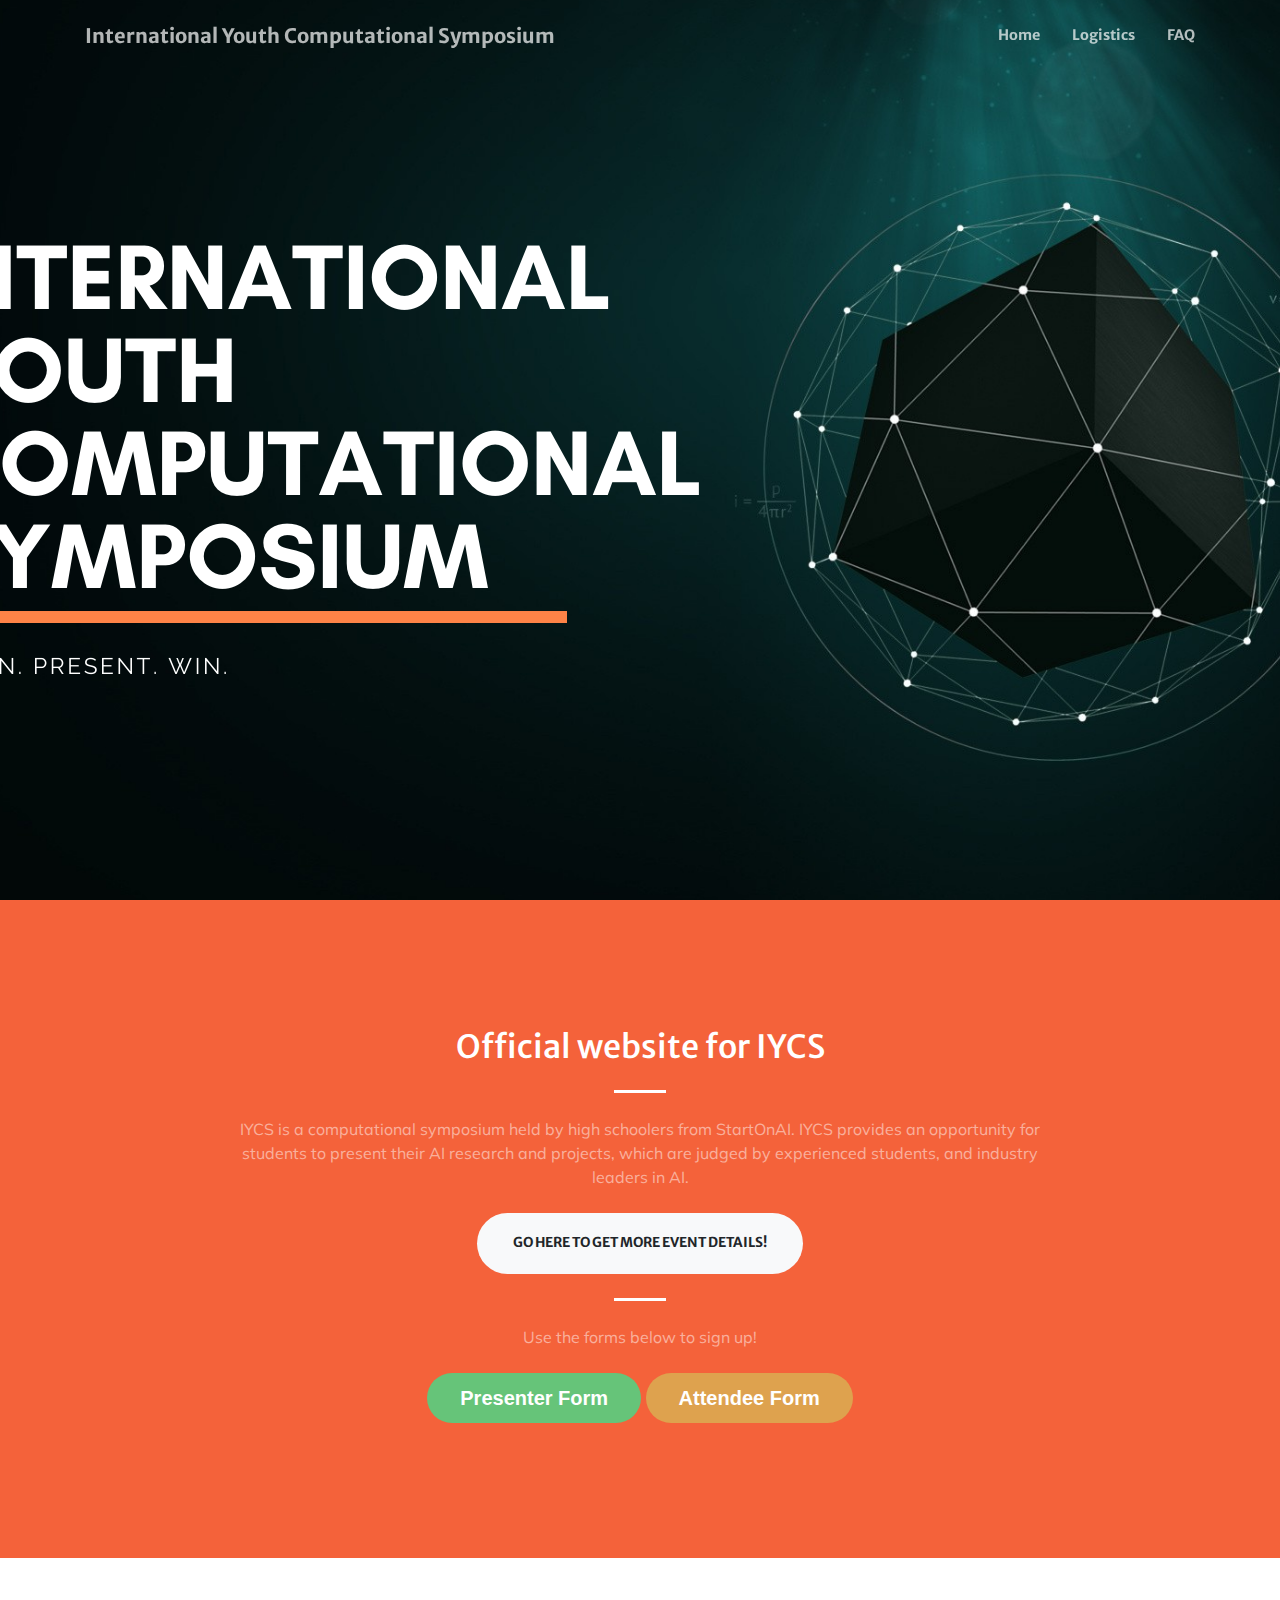
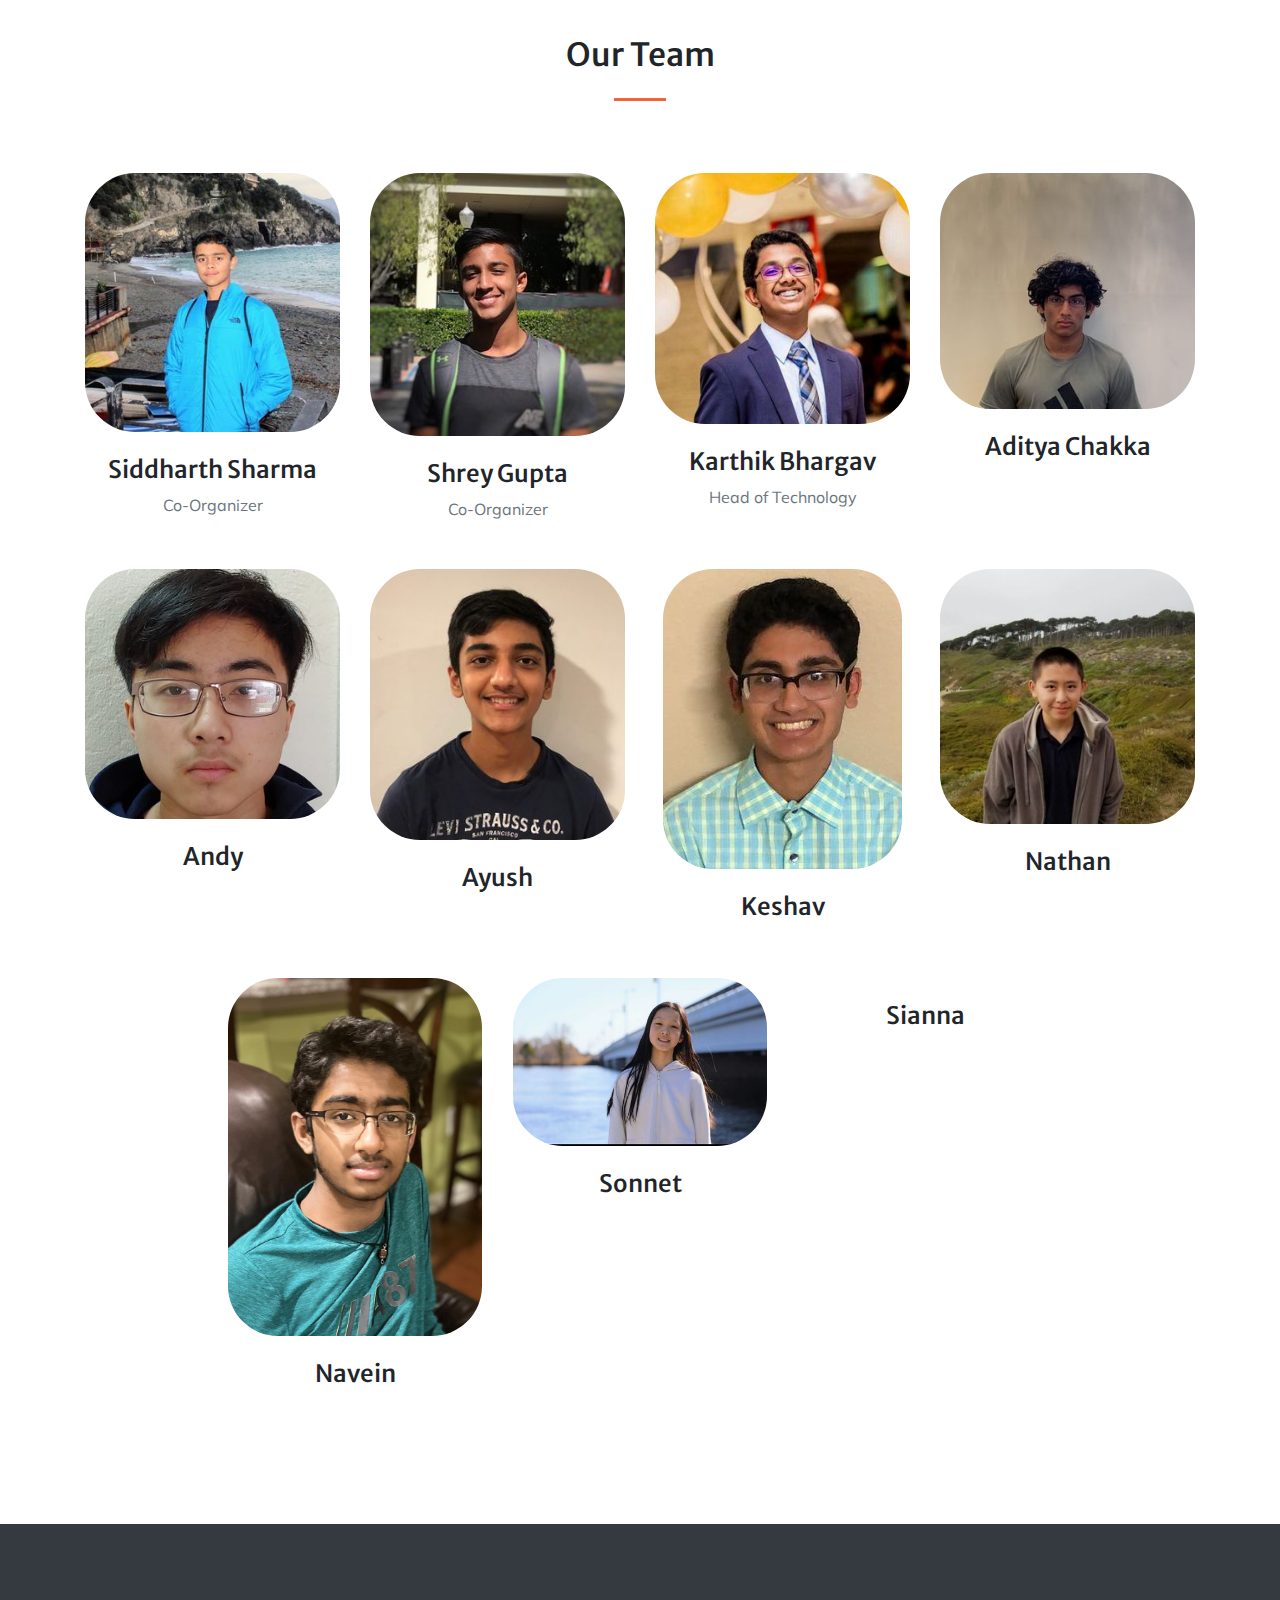
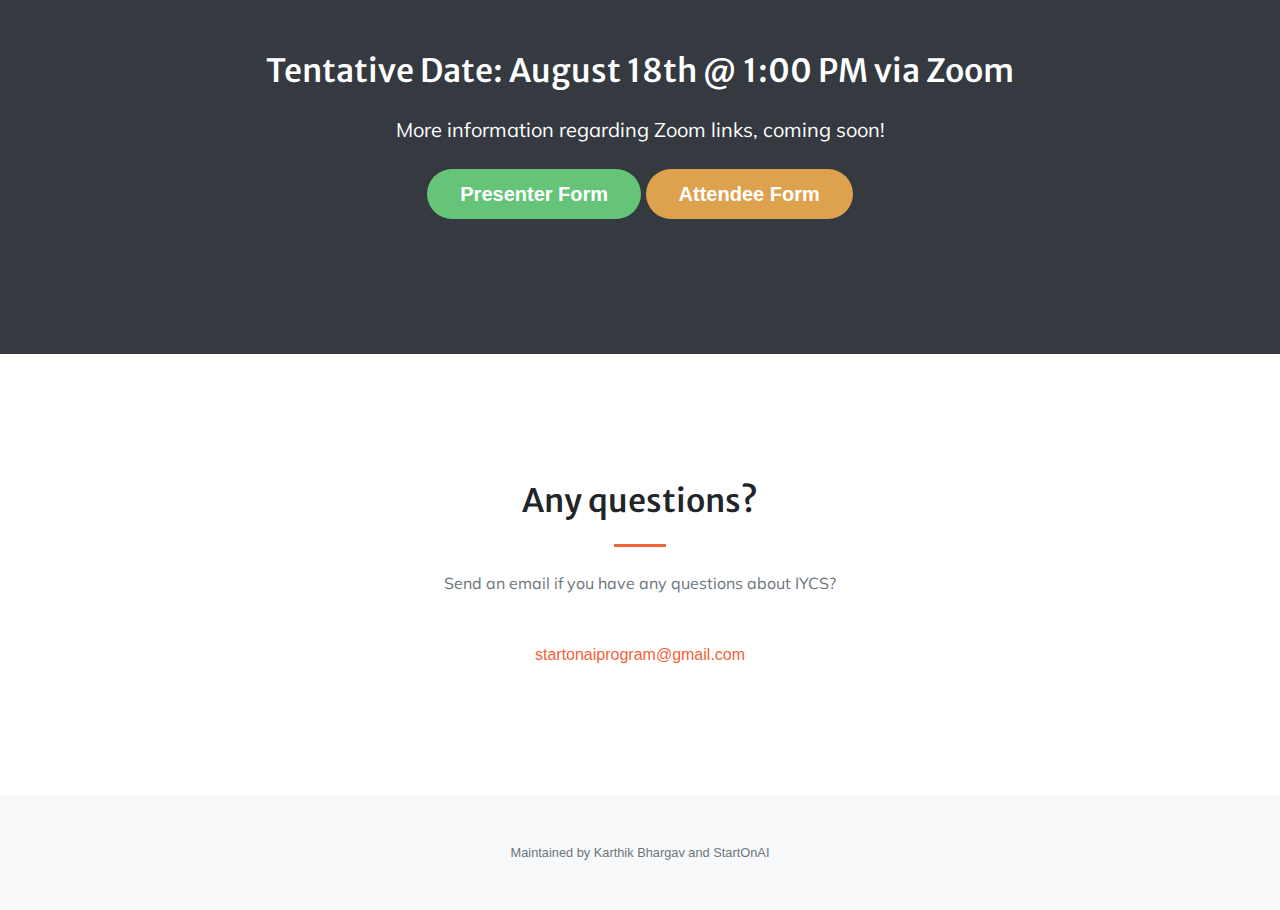
==== commit 2c8ccab7: "Update entire website" ====
--- a/index.html
+++ b/index.html
@@ -53,6 +53,11 @@
                         <hr class="divider light my-4" />
                         <p class="text-white-50 mb-4">IYCS is a computational symposium held by high schoolers from StartOnAI. IYCS provides an opportunity for students to present their AI research and projects, which are judged by experienced students, and industry leaders in AI.</p>
                         <a class="btn btn-light btn-xl js-scroll-trigger" href="logistics.html">Go here to get more event details!</a>
+                        <hr class="divider light my-4" />
+                        <p class="text-white-50 mb-4">Use the forms below to sign up!</p>
+                        <a class="typeform-share button" href="https://form.typeform.com/to/zIe1OEex" data-mode="popup" style="display:inline-block;text-decoration:none;background-color:#66c479;color:white;cursor:pointer;font-family:Helvetica,Arial,sans-serif;font-size:20px;line-height:50px;text-align:center;margin:0;height:50px;padding:0px 33px;border-radius:25px;max-width:100%;white-space:nowrap;overflow:hidden;text-overflow:ellipsis;font-weight:bold;-webkit-font-smoothing:antialiased;-moz-osx-font-smoothing:grayscale;" target="_blank">Presenter Form </a> <script> (function() { var qs,js,q,s,d=document, gi=d.getElementById, ce=d.createElement, gt=d.getElementsByTagName, id="typef_orm_share", b="https://embed.typeform.com/"; if(!gi.call(d,id)){ js=ce.call(d,"script"); js.id=id; js.src=b+"embed.js"; q=gt.call(d,"script")[0]; q.parentNode.insertBefore(js,q) } })() </script>
+                        <a class="typeform-share button" href="https://form.typeform.com/to/AgRy2qD6" data-mode="popup" style="display:inline-block;text-decoration:none;background-color:#dea24e;color:white;cursor:pointer;font-family:Helvetica,Arial,sans-serif;font-size:20px;line-height:50px;text-align:center;margin:0;height:50px;padding:0px 33px;border-radius:25px;max-width:100%;white-space:nowrap;overflow:hidden;text-overflow:ellipsis;font-weight:bold;-webkit-font-smoothing:antialiased;-moz-osx-font-smoothing:grayscale;" target="_blank">Attendee Form </a> <script> (function() { var qs,js,q,s,d=document, gi=d.getElementById, ce=d.createElement, gt=d.getElementsByTagName, id="typef_orm_share", b="https://embed.typeform.com/"; if(!gi.call(d,id)){ js=ce.call(d,"script"); js.id=id; js.src=b+"embed.js"; q=gt.call(d,"script")[0]; q.parentNode.insertBefore(js,q) } })() </script>
+               
                     </div>
                 </div>
             </div>
@@ -157,7 +162,10 @@
             <div class="container text-center">
                 <h2 class="mb-4">Tentative Date: August 18th @ 1:00 PM via Zoom </h2>
                 <p class="mb-4" style="font-size: 20px;">More information regarding Zoom links, coming soon!</p>
-                <!-- <a class="btn btn-light btn-xl" href="https://startbootstrap.com/themes/creative/">Download Now!</a> -->
+                    <a class="typeform-share button" href="https://form.typeform.com/to/zIe1OEex" data-mode="popup" style="display:inline-block;text-decoration:none;background-color:#66c479;color:white;cursor:pointer;font-family:Helvetica,Arial,sans-serif;font-size:20px;line-height:50px;text-align:center;margin:0;height:50px;padding:0px 33px;border-radius:25px;max-width:100%;white-space:nowrap;overflow:hidden;text-overflow:ellipsis;font-weight:bold;-webkit-font-smoothing:antialiased;-moz-osx-font-smoothing:grayscale;" target="_blank">Presenter Form </a> <script> (function() { var qs,js,q,s,d=document, gi=d.getElementById, ce=d.createElement, gt=d.getElementsByTagName, id="typef_orm_share", b="https://embed.typeform.com/"; if(!gi.call(d,id)){ js=ce.call(d,"script"); js.id=id; js.src=b+"embed.js"; q=gt.call(d,"script")[0]; q.parentNode.insertBefore(js,q) } })() </script>
+                    <a class="typeform-share button" href="https://form.typeform.com/to/AgRy2qD6" data-mode="popup" style="display:inline-block;text-decoration:none;background-color:#dea24e;color:white;cursor:pointer;font-family:Helvetica,Arial,sans-serif;font-size:20px;line-height:50px;text-align:center;margin:0;height:50px;padding:0px 33px;border-radius:25px;max-width:100%;white-space:nowrap;overflow:hidden;text-overflow:ellipsis;font-weight:bold;-webkit-font-smoothing:antialiased;-moz-osx-font-smoothing:grayscale;" target="_blank">Attendee Form </a> <script> (function() { var qs,js,q,s,d=document, gi=d.getElementById, ce=d.createElement, gt=d.getElementsByTagName, id="typef_orm_share", b="https://embed.typeform.com/"; if(!gi.call(d,id)){ js=ce.call(d,"script"); js.id=id; js.src=b+"embed.js"; q=gt.call(d,"script")[0]; q.parentNode.insertBefore(js,q) } })() </script>
+               
+                    <!-- <a class="btn btn-light btn-xl" href="https://startbootstrap.com/themes/creative/">Download Now!</a> -->
             </div>
         </section>
         <!-- Contact-->
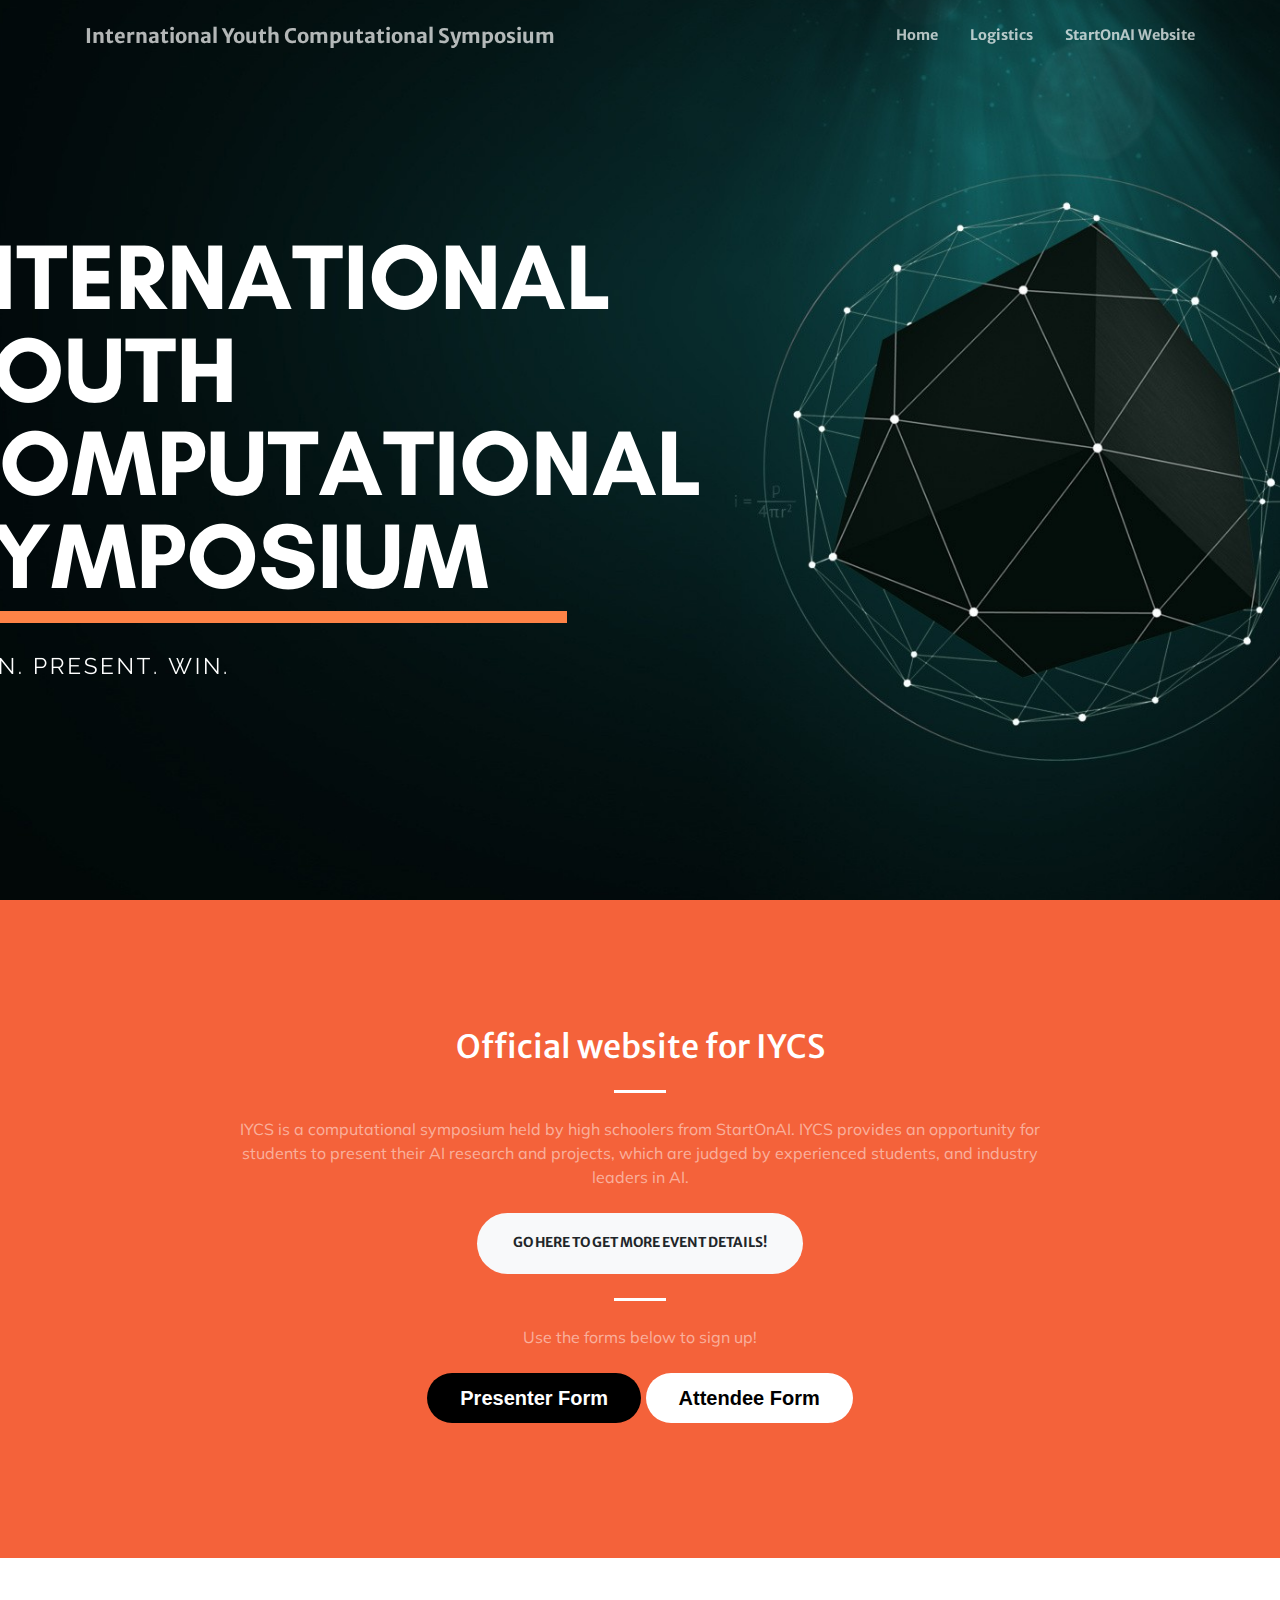
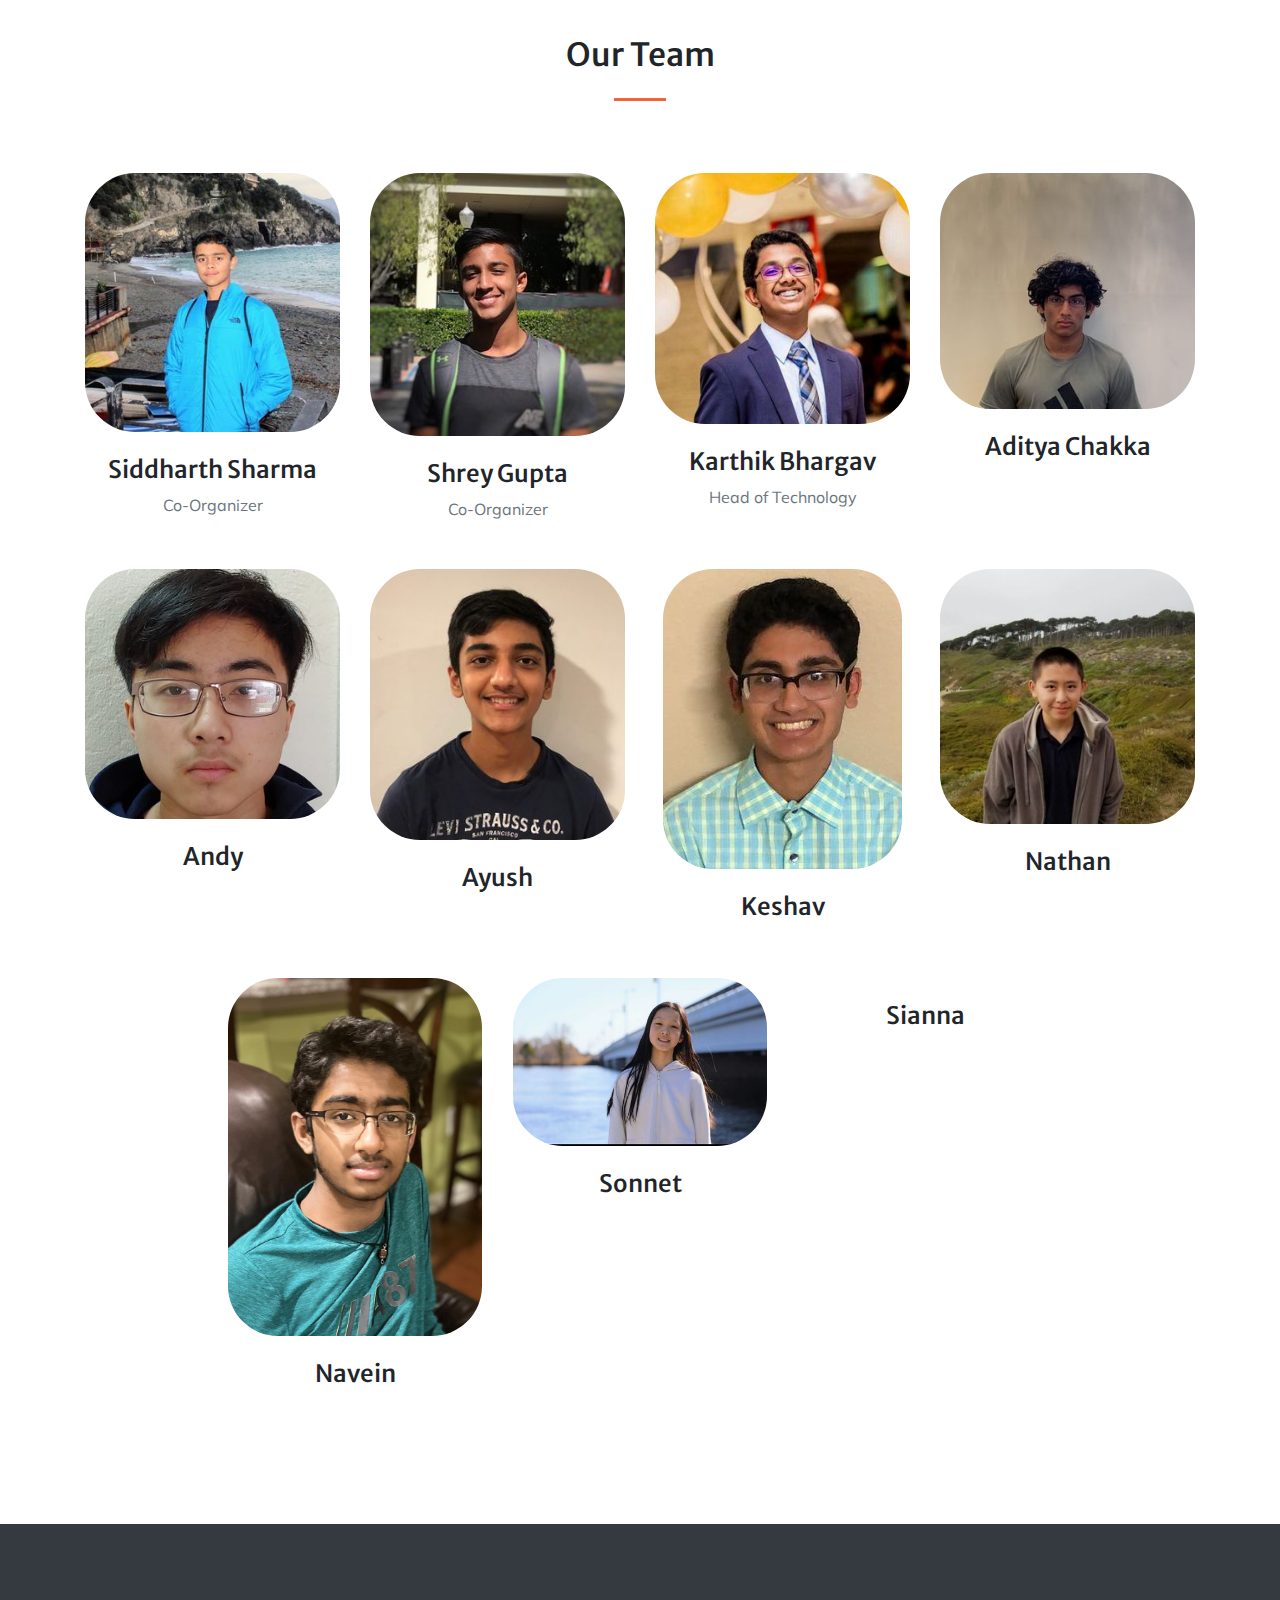
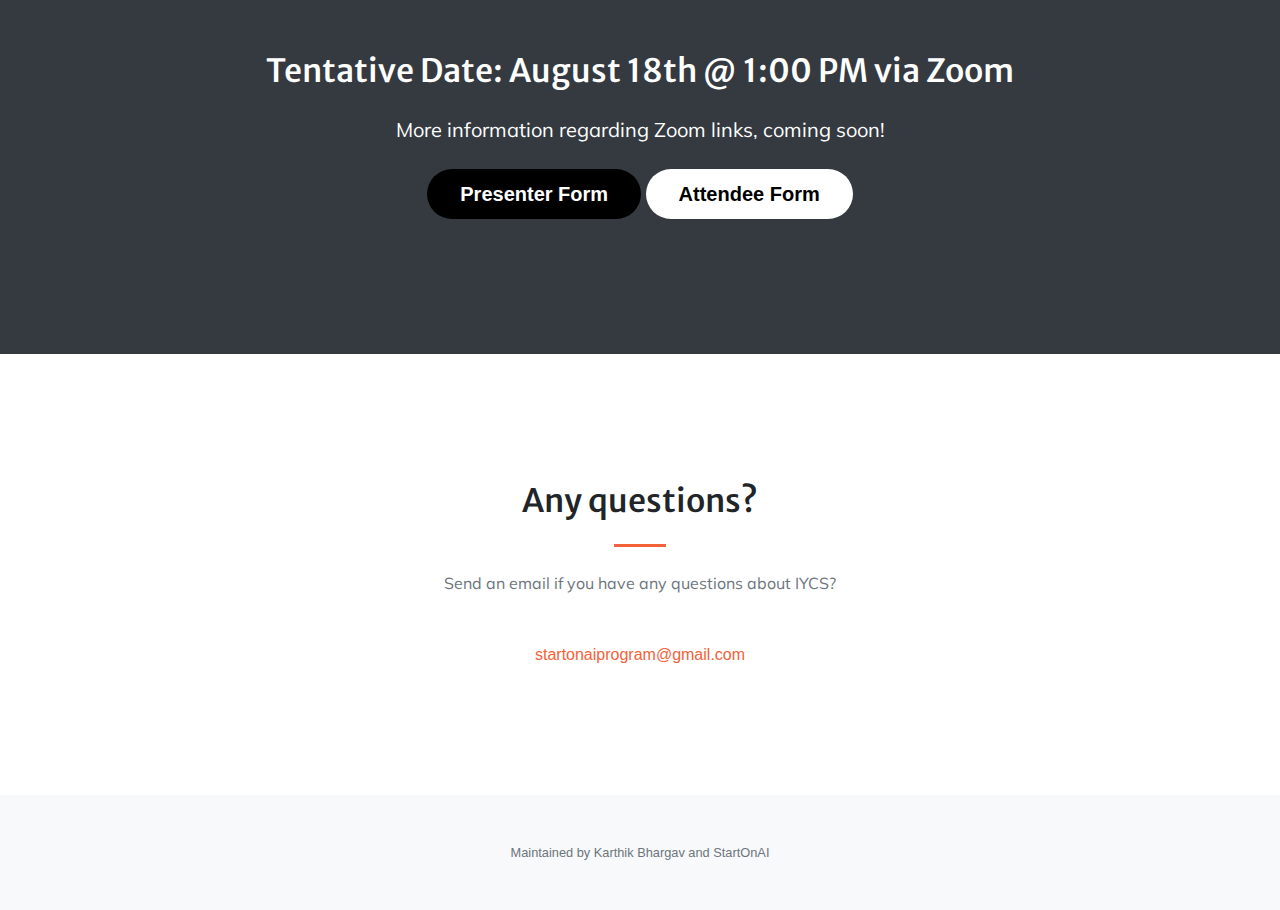
==== commit a3da39a7: "Update everything" ====
--- a/index.html
+++ b/index.html
@@ -26,7 +26,7 @@
                     <ul class="navbar-nav ml-auto my-2 my-lg-0">
                         <li class="nav-item"><a class="nav-link js-scroll-trigger" href="index.html">Home</a></li>
                         <li class="nav-item"><a class="nav-link js-scroll-trigger" href="logistics.html">Logistics</a></li>
-                        <li class="nav-item"><a class="nav-link js-scroll-trigger" href="faq.html">FAQ</a></li>
+                        <li class="nav-item"><a class="nav-link js-scroll-trigger" href="https://www.startonai.com/">StartOnAI Website</a></li>
                     </ul>
                 </div>
             </div>
@@ -55,8 +55,8 @@
                         <a class="btn btn-light btn-xl js-scroll-trigger" href="logistics.html">Go here to get more event details!</a>
                         <hr class="divider light my-4" />
                         <p class="text-white-50 mb-4">Use the forms below to sign up!</p>
-                        <a class="typeform-share button" href="https://form.typeform.com/to/zIe1OEex" data-mode="popup" style="display:inline-block;text-decoration:none;background-color:#66c479;color:white;cursor:pointer;font-family:Helvetica,Arial,sans-serif;font-size:20px;line-height:50px;text-align:center;margin:0;height:50px;padding:0px 33px;border-radius:25px;max-width:100%;white-space:nowrap;overflow:hidden;text-overflow:ellipsis;font-weight:bold;-webkit-font-smoothing:antialiased;-moz-osx-font-smoothing:grayscale;" target="_blank">Presenter Form </a> <script> (function() { var qs,js,q,s,d=document, gi=d.getElementById, ce=d.createElement, gt=d.getElementsByTagName, id="typef_orm_share", b="https://embed.typeform.com/"; if(!gi.call(d,id)){ js=ce.call(d,"script"); js.id=id; js.src=b+"embed.js"; q=gt.call(d,"script")[0]; q.parentNode.insertBefore(js,q) } })() </script>
-                        <a class="typeform-share button" href="https://form.typeform.com/to/AgRy2qD6" data-mode="popup" style="display:inline-block;text-decoration:none;background-color:#dea24e;color:white;cursor:pointer;font-family:Helvetica,Arial,sans-serif;font-size:20px;line-height:50px;text-align:center;margin:0;height:50px;padding:0px 33px;border-radius:25px;max-width:100%;white-space:nowrap;overflow:hidden;text-overflow:ellipsis;font-weight:bold;-webkit-font-smoothing:antialiased;-moz-osx-font-smoothing:grayscale;" target="_blank">Attendee Form </a> <script> (function() { var qs,js,q,s,d=document, gi=d.getElementById, ce=d.createElement, gt=d.getElementsByTagName, id="typef_orm_share", b="https://embed.typeform.com/"; if(!gi.call(d,id)){ js=ce.call(d,"script"); js.id=id; js.src=b+"embed.js"; q=gt.call(d,"script")[0]; q.parentNode.insertBefore(js,q) } })() </script>
+                        <a class="typeform-share button" href="https://form.typeform.com/to/zIe1OEex" data-mode="popup" style="display:inline-block;text-decoration:none;background-color:#000000;color:white;cursor:pointer;font-family:Helvetica,Arial,sans-serif;font-size:20px;line-height:50px;text-align:center;margin:0;height:50px;padding:0px 33px;border-radius:25px;max-width:100%;white-space:nowrap;overflow:hidden;text-overflow:ellipsis;font-weight:bold;-webkit-font-smoothing:antialiased;-moz-osx-font-smoothing:grayscale;" target="_blank">Presenter Form </a> <script> (function() { var qs,js,q,s,d=document, gi=d.getElementById, ce=d.createElement, gt=d.getElementsByTagName, id="typef_orm_share", b="https://embed.typeform.com/"; if(!gi.call(d,id)){ js=ce.call(d,"script"); js.id=id; js.src=b+"embed.js"; q=gt.call(d,"script")[0]; q.parentNode.insertBefore(js,q) } })() </script>
+                        <a class="typeform-share button" href="https://form.typeform.com/to/AgRy2qD6" data-mode="popup" style="display:inline-block;text-decoration:none;background-color:#ffffff;color:black;cursor:pointer;font-family:Helvetica,Arial,sans-serif;font-size:20px;line-height:50px;text-align:center;margin:0;height:50px;padding:0px 33px;border-radius:25px;max-width:100%;white-space:nowrap;overflow:hidden;text-overflow:ellipsis;font-weight:bold;-webkit-font-smoothing:antialiased;-moz-osx-font-smoothing:grayscale;" target="_blank">Attendee Form </a> <script> (function() { var qs,js,q,s,d=document, gi=d.getElementById, ce=d.createElement, gt=d.getElementsByTagName, id="typef_orm_share", b="https://embed.typeform.com/"; if(!gi.call(d,id)){ js=ce.call(d,"script"); js.id=id; js.src=b+"embed.js"; q=gt.call(d,"script")[0]; q.parentNode.insertBefore(js,q) } })() </script>
                
                     </div>
                 </div>
@@ -162,9 +162,9 @@
             <div class="container text-center">
                 <h2 class="mb-4">Tentative Date: August 18th @ 1:00 PM via Zoom </h2>
                 <p class="mb-4" style="font-size: 20px;">More information regarding Zoom links, coming soon!</p>
-                    <a class="typeform-share button" href="https://form.typeform.com/to/zIe1OEex" data-mode="popup" style="display:inline-block;text-decoration:none;background-color:#66c479;color:white;cursor:pointer;font-family:Helvetica,Arial,sans-serif;font-size:20px;line-height:50px;text-align:center;margin:0;height:50px;padding:0px 33px;border-radius:25px;max-width:100%;white-space:nowrap;overflow:hidden;text-overflow:ellipsis;font-weight:bold;-webkit-font-smoothing:antialiased;-moz-osx-font-smoothing:grayscale;" target="_blank">Presenter Form </a> <script> (function() { var qs,js,q,s,d=document, gi=d.getElementById, ce=d.createElement, gt=d.getElementsByTagName, id="typef_orm_share", b="https://embed.typeform.com/"; if(!gi.call(d,id)){ js=ce.call(d,"script"); js.id=id; js.src=b+"embed.js"; q=gt.call(d,"script")[0]; q.parentNode.insertBefore(js,q) } })() </script>
-                    <a class="typeform-share button" href="https://form.typeform.com/to/AgRy2qD6" data-mode="popup" style="display:inline-block;text-decoration:none;background-color:#dea24e;color:white;cursor:pointer;font-family:Helvetica,Arial,sans-serif;font-size:20px;line-height:50px;text-align:center;margin:0;height:50px;padding:0px 33px;border-radius:25px;max-width:100%;white-space:nowrap;overflow:hidden;text-overflow:ellipsis;font-weight:bold;-webkit-font-smoothing:antialiased;-moz-osx-font-smoothing:grayscale;" target="_blank">Attendee Form </a> <script> (function() { var qs,js,q,s,d=document, gi=d.getElementById, ce=d.createElement, gt=d.getElementsByTagName, id="typef_orm_share", b="https://embed.typeform.com/"; if(!gi.call(d,id)){ js=ce.call(d,"script"); js.id=id; js.src=b+"embed.js"; q=gt.call(d,"script")[0]; q.parentNode.insertBefore(js,q) } })() </script>
-               
+                    <a class="typeform-share button" href="https://form.typeform.com/to/zIe1OEex" data-mode="popup" style="display:inline-block;text-decoration:none;background-color:#000000;color:white;cursor:pointer;font-family:Helvetica,Arial,sans-serif;font-size:20px;line-height:50px;text-align:center;margin:0;height:50px;padding:0px 33px;border-radius:25px;max-width:100%;white-space:nowrap;overflow:hidden;text-overflow:ellipsis;font-weight:bold;-webkit-font-smoothing:antialiased;-moz-osx-font-smoothing:grayscale;" target="_blank">Presenter Form </a> <script> (function() { var qs,js,q,s,d=document, gi=d.getElementById, ce=d.createElement, gt=d.getElementsByTagName, id="typef_orm_share", b="https://embed.typeform.com/"; if(!gi.call(d,id)){ js=ce.call(d,"script"); js.id=id; js.src=b+"embed.js"; q=gt.call(d,"script")[0]; q.parentNode.insertBefore(js,q) } })() </script>
+                    <a class="typeform-share button" href="https://form.typeform.com/to/AgRy2qD6" data-mode="popup" style="display:inline-block;text-decoration:none;background-color:#ffffff;color:black;cursor:pointer;font-family:Helvetica,Arial,sans-serif;font-size:20px;line-height:50px;text-align:center;margin:0;height:50px;padding:0px 33px;border-radius:25px;max-width:100%;white-space:nowrap;overflow:hidden;text-overflow:ellipsis;font-weight:bold;-webkit-font-smoothing:antialiased;-moz-osx-font-smoothing:grayscale;" target="_blank">Attendee Form </a> <script> (function() { var qs,js,q,s,d=document, gi=d.getElementById, ce=d.createElement, gt=d.getElementsByTagName, id="typef_orm_share", b="https://embed.typeform.com/"; if(!gi.call(d,id)){ js=ce.call(d,"script"); js.id=id; js.src=b+"embed.js"; q=gt.call(d,"script")[0]; q.parentNode.insertBefore(js,q) } })() </script>
+                    
                     <!-- <a class="btn btn-light btn-xl" href="https://startbootstrap.com/themes/creative/">Download Now!</a> -->
             </div>
         </section>
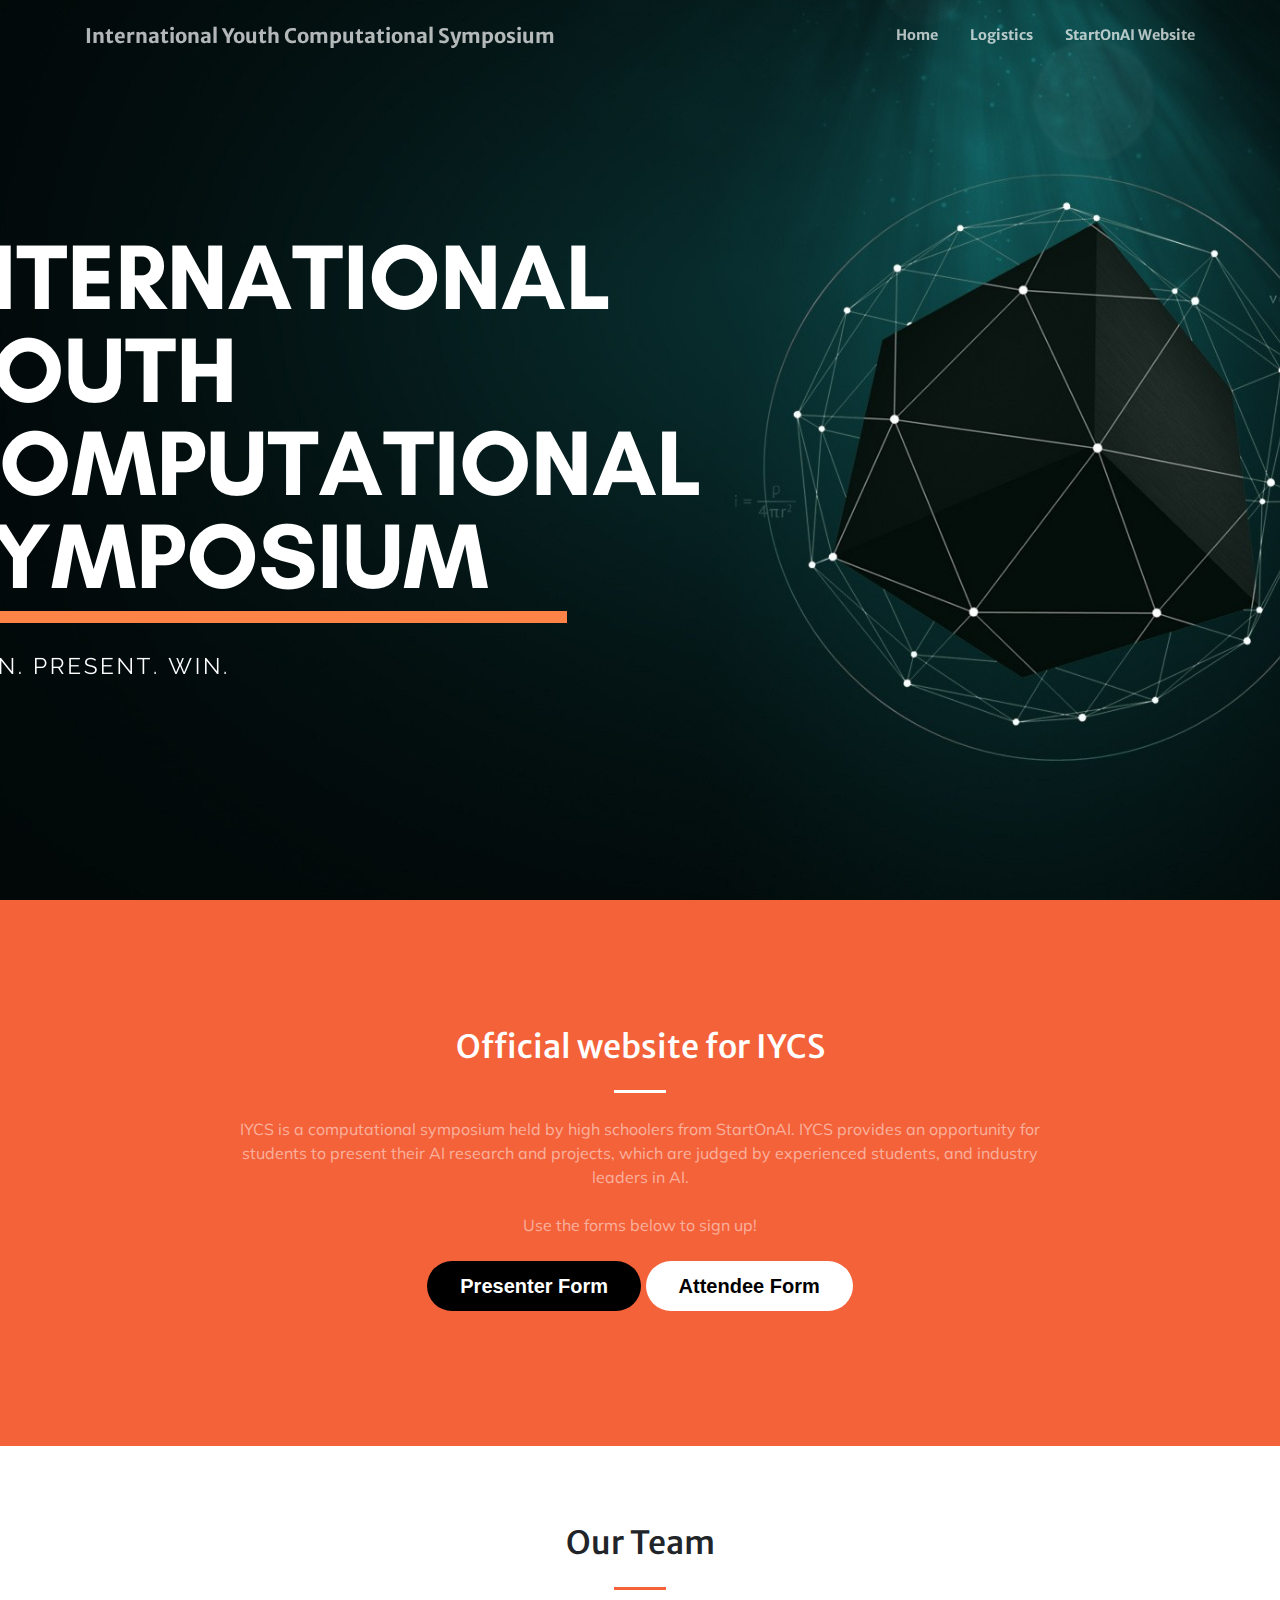
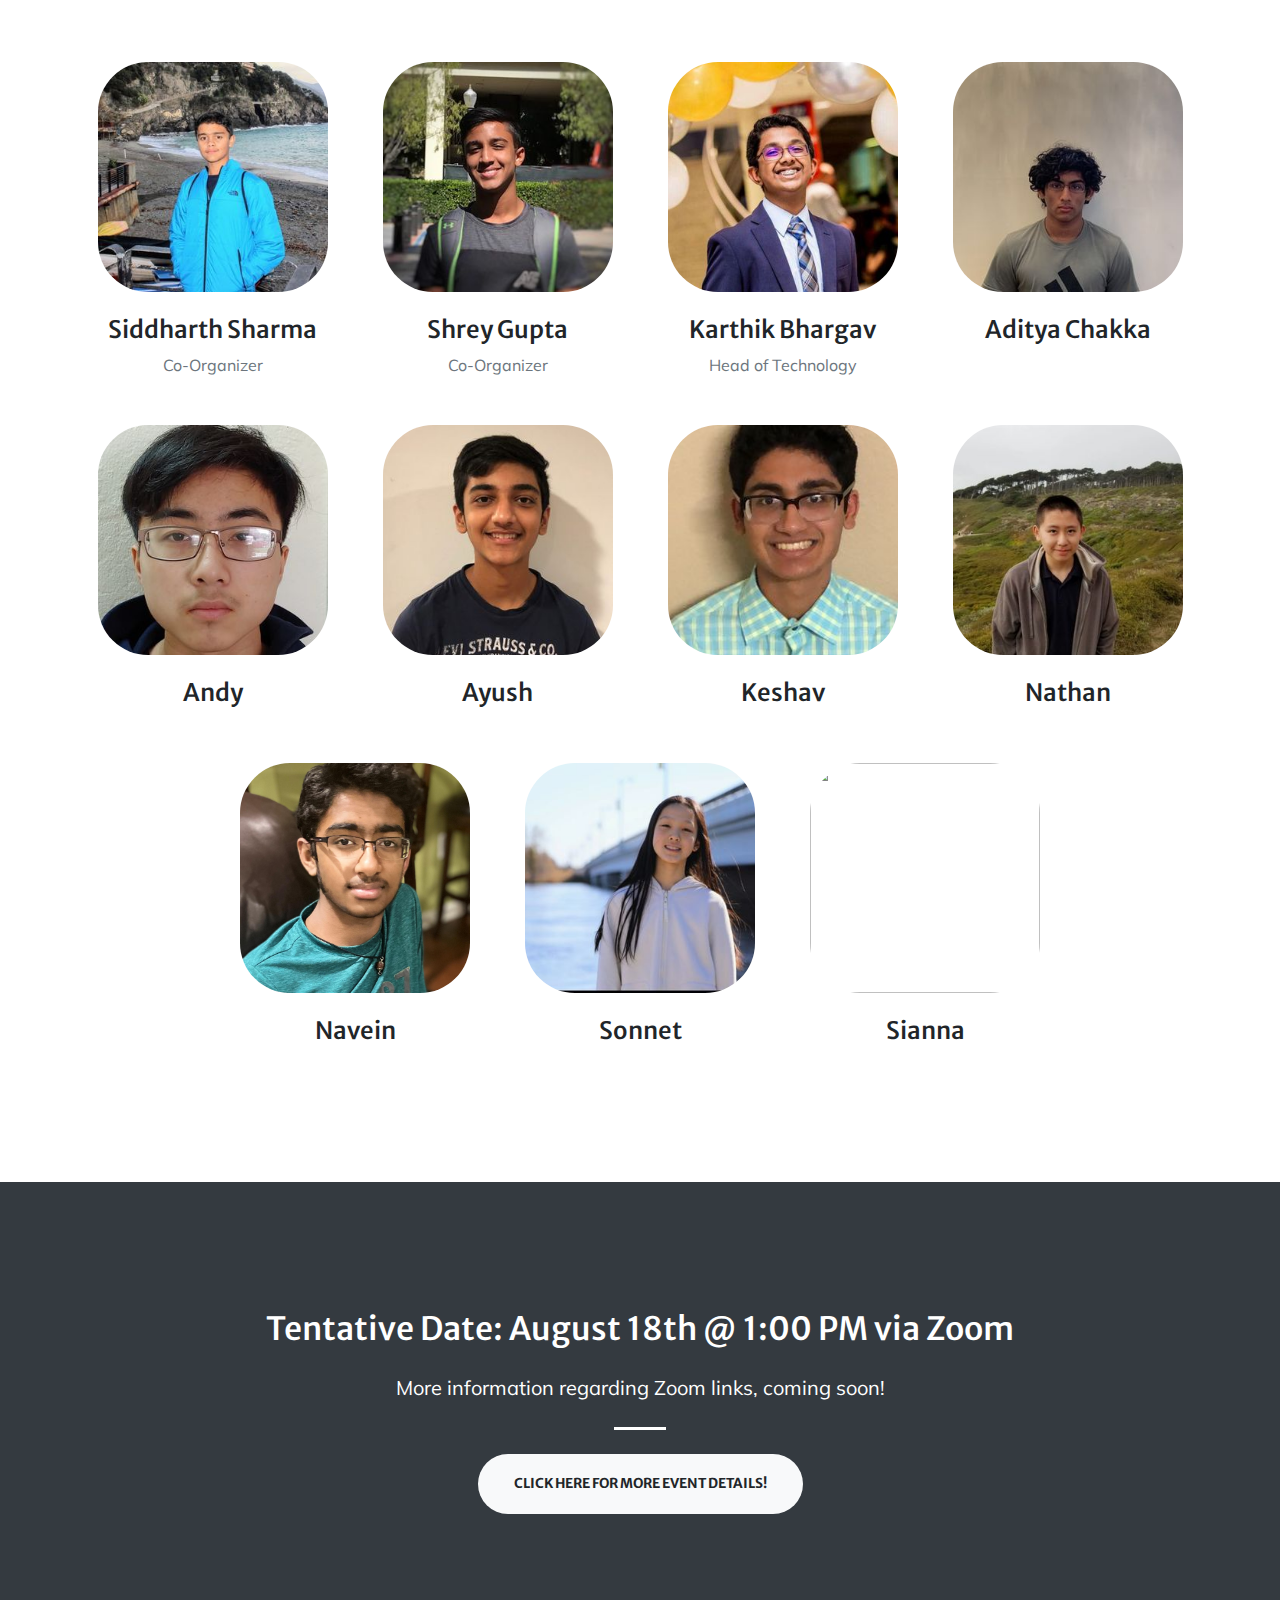
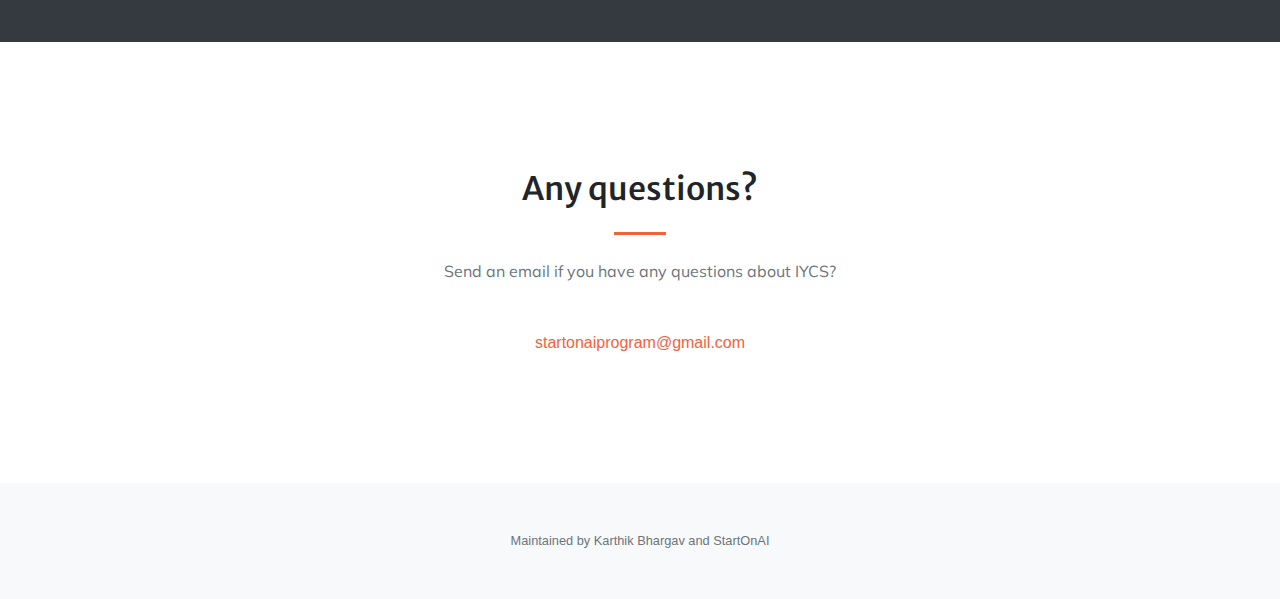
==== commit 57ccb71c: "Formatting changes" ====
--- a/index.html
+++ b/index.html
@@ -15,6 +15,8 @@
         <link href="https://cdnjs.cloudflare.com/ajax/libs/magnific-popup.js/1.1.0/magnific-popup.min.css" rel="stylesheet" />
         <!-- Core theme CSS (includes Bootstrap)-->
         <link href="css/styles.css" rel="stylesheet" />
+        <meta property="og:title"              content="IYCS 2020" />
+        <meta property="og:image"              content="img/bg-masthead.png" />
     </head>
     <body id="page-top">
         <!-- Navigation-->
@@ -52,8 +54,8 @@
                         <h2 class="text-white mt-0">Official website for IYCS</h2>
                         <hr class="divider light my-4" />
                         <p class="text-white-50 mb-4">IYCS is a computational symposium held by high schoolers from StartOnAI. IYCS provides an opportunity for students to present their AI research and projects, which are judged by experienced students, and industry leaders in AI.</p>
-                        <a class="btn btn-light btn-xl js-scroll-trigger" href="logistics.html">Go here to get more event details!</a>
-                        <hr class="divider light my-4" />
+                        <!-- <a class="btn btn-light btn-xl js-scroll-trigger" href="logistics.html">Go here to get more event details!</a>
+                        <hr class="divider light my-4" /> -->
                         <p class="text-white-50 mb-4">Use the forms below to sign up!</p>
                         <a class="typeform-share button" href="https://form.typeform.com/to/zIe1OEex" data-mode="popup" style="display:inline-block;text-decoration:none;background-color:#000000;color:white;cursor:pointer;font-family:Helvetica,Arial,sans-serif;font-size:20px;line-height:50px;text-align:center;margin:0;height:50px;padding:0px 33px;border-radius:25px;max-width:100%;white-space:nowrap;overflow:hidden;text-overflow:ellipsis;font-weight:bold;-webkit-font-smoothing:antialiased;-moz-osx-font-smoothing:grayscale;" target="_blank">Presenter Form </a> <script> (function() { var qs,js,q,s,d=document, gi=d.getElementById, ce=d.createElement, gt=d.getElementsByTagName, id="typef_orm_share", b="https://embed.typeform.com/"; if(!gi.call(d,id)){ js=ce.call(d,"script"); js.id=id; js.src=b+"embed.js"; q=gt.call(d,"script")[0]; q.parentNode.insertBefore(js,q) } })() </script>
                         <a class="typeform-share button" href="https://form.typeform.com/to/AgRy2qD6" data-mode="popup" style="display:inline-block;text-decoration:none;background-color:#ffffff;color:black;cursor:pointer;font-family:Helvetica,Arial,sans-serif;font-size:20px;line-height:50px;text-align:center;margin:0;height:50px;padding:0px 33px;border-radius:25px;max-width:100%;white-space:nowrap;overflow:hidden;text-overflow:ellipsis;font-weight:bold;-webkit-font-smoothing:antialiased;-moz-osx-font-smoothing:grayscale;" target="_blank">Attendee Form </a> <script> (function() { var qs,js,q,s,d=document, gi=d.getElementById, ce=d.createElement, gt=d.getElementsByTagName, id="typef_orm_share", b="https://embed.typeform.com/"; if(!gi.call(d,id)){ js=ce.call(d,"script"); js.id=id; js.src=b+"embed.js"; q=gt.call(d,"script")[0]; q.parentNode.insertBefore(js,q) } })() </script>
@@ -162,8 +164,8 @@
             <div class="container text-center">
                 <h2 class="mb-4">Tentative Date: August 18th @ 1:00 PM via Zoom </h2>
                 <p class="mb-4" style="font-size: 20px;">More information regarding Zoom links, coming soon!</p>
-                    <a class="typeform-share button" href="https://form.typeform.com/to/zIe1OEex" data-mode="popup" style="display:inline-block;text-decoration:none;background-color:#000000;color:white;cursor:pointer;font-family:Helvetica,Arial,sans-serif;font-size:20px;line-height:50px;text-align:center;margin:0;height:50px;padding:0px 33px;border-radius:25px;max-width:100%;white-space:nowrap;overflow:hidden;text-overflow:ellipsis;font-weight:bold;-webkit-font-smoothing:antialiased;-moz-osx-font-smoothing:grayscale;" target="_blank">Presenter Form </a> <script> (function() { var qs,js,q,s,d=document, gi=d.getElementById, ce=d.createElement, gt=d.getElementsByTagName, id="typef_orm_share", b="https://embed.typeform.com/"; if(!gi.call(d,id)){ js=ce.call(d,"script"); js.id=id; js.src=b+"embed.js"; q=gt.call(d,"script")[0]; q.parentNode.insertBefore(js,q) } })() </script>
-                    <a class="typeform-share button" href="https://form.typeform.com/to/AgRy2qD6" data-mode="popup" style="display:inline-block;text-decoration:none;background-color:#ffffff;color:black;cursor:pointer;font-family:Helvetica,Arial,sans-serif;font-size:20px;line-height:50px;text-align:center;margin:0;height:50px;padding:0px 33px;border-radius:25px;max-width:100%;white-space:nowrap;overflow:hidden;text-overflow:ellipsis;font-weight:bold;-webkit-font-smoothing:antialiased;-moz-osx-font-smoothing:grayscale;" target="_blank">Attendee Form </a> <script> (function() { var qs,js,q,s,d=document, gi=d.getElementById, ce=d.createElement, gt=d.getElementsByTagName, id="typef_orm_share", b="https://embed.typeform.com/"; if(!gi.call(d,id)){ js=ce.call(d,"script"); js.id=id; js.src=b+"embed.js"; q=gt.call(d,"script")[0]; q.parentNode.insertBefore(js,q) } })() </script>
+                <hr class="divider light my-4" />
+                <a class="btn btn-light btn-xl js-scroll-trigger" href="logistics.html">Click here for more event details!</a>
                     
                     <!-- <a class="btn btn-light btn-xl" href="https://startbootstrap.com/themes/creative/">Download Now!</a> -->
             </div>
